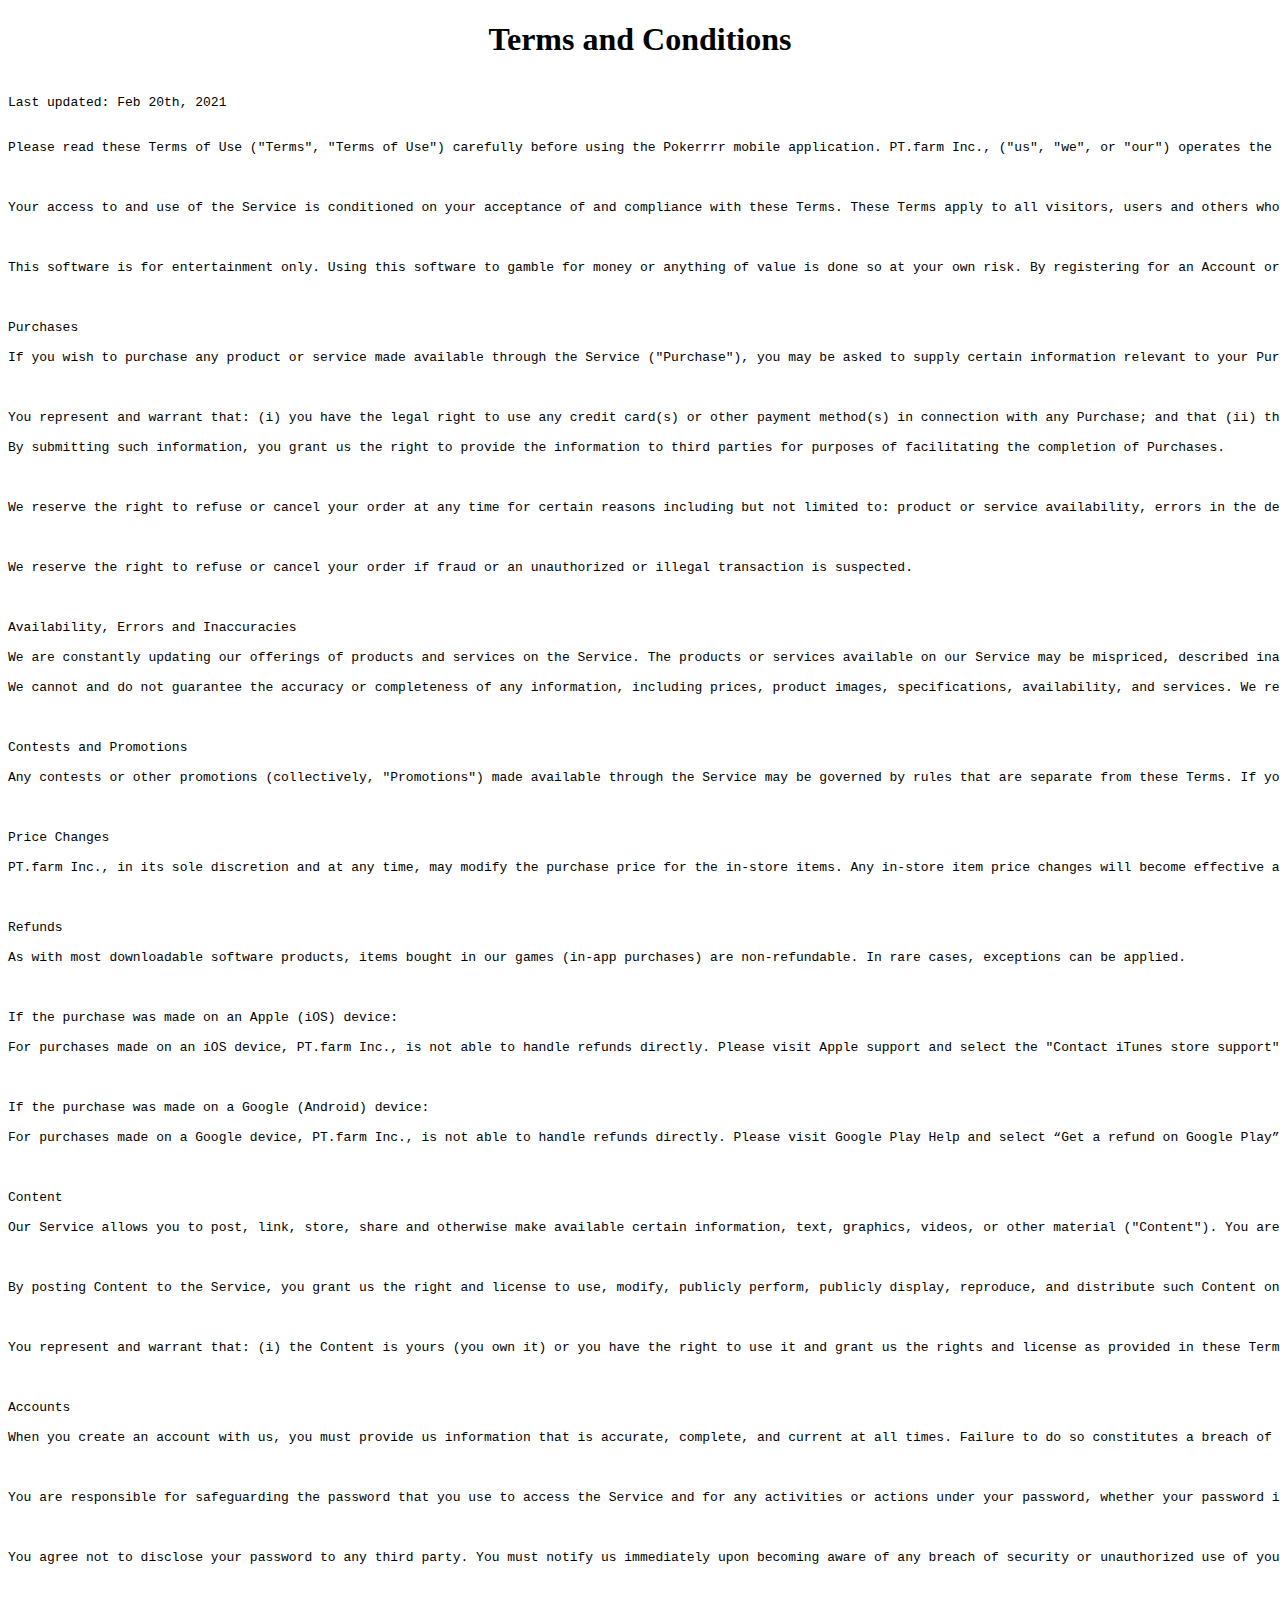
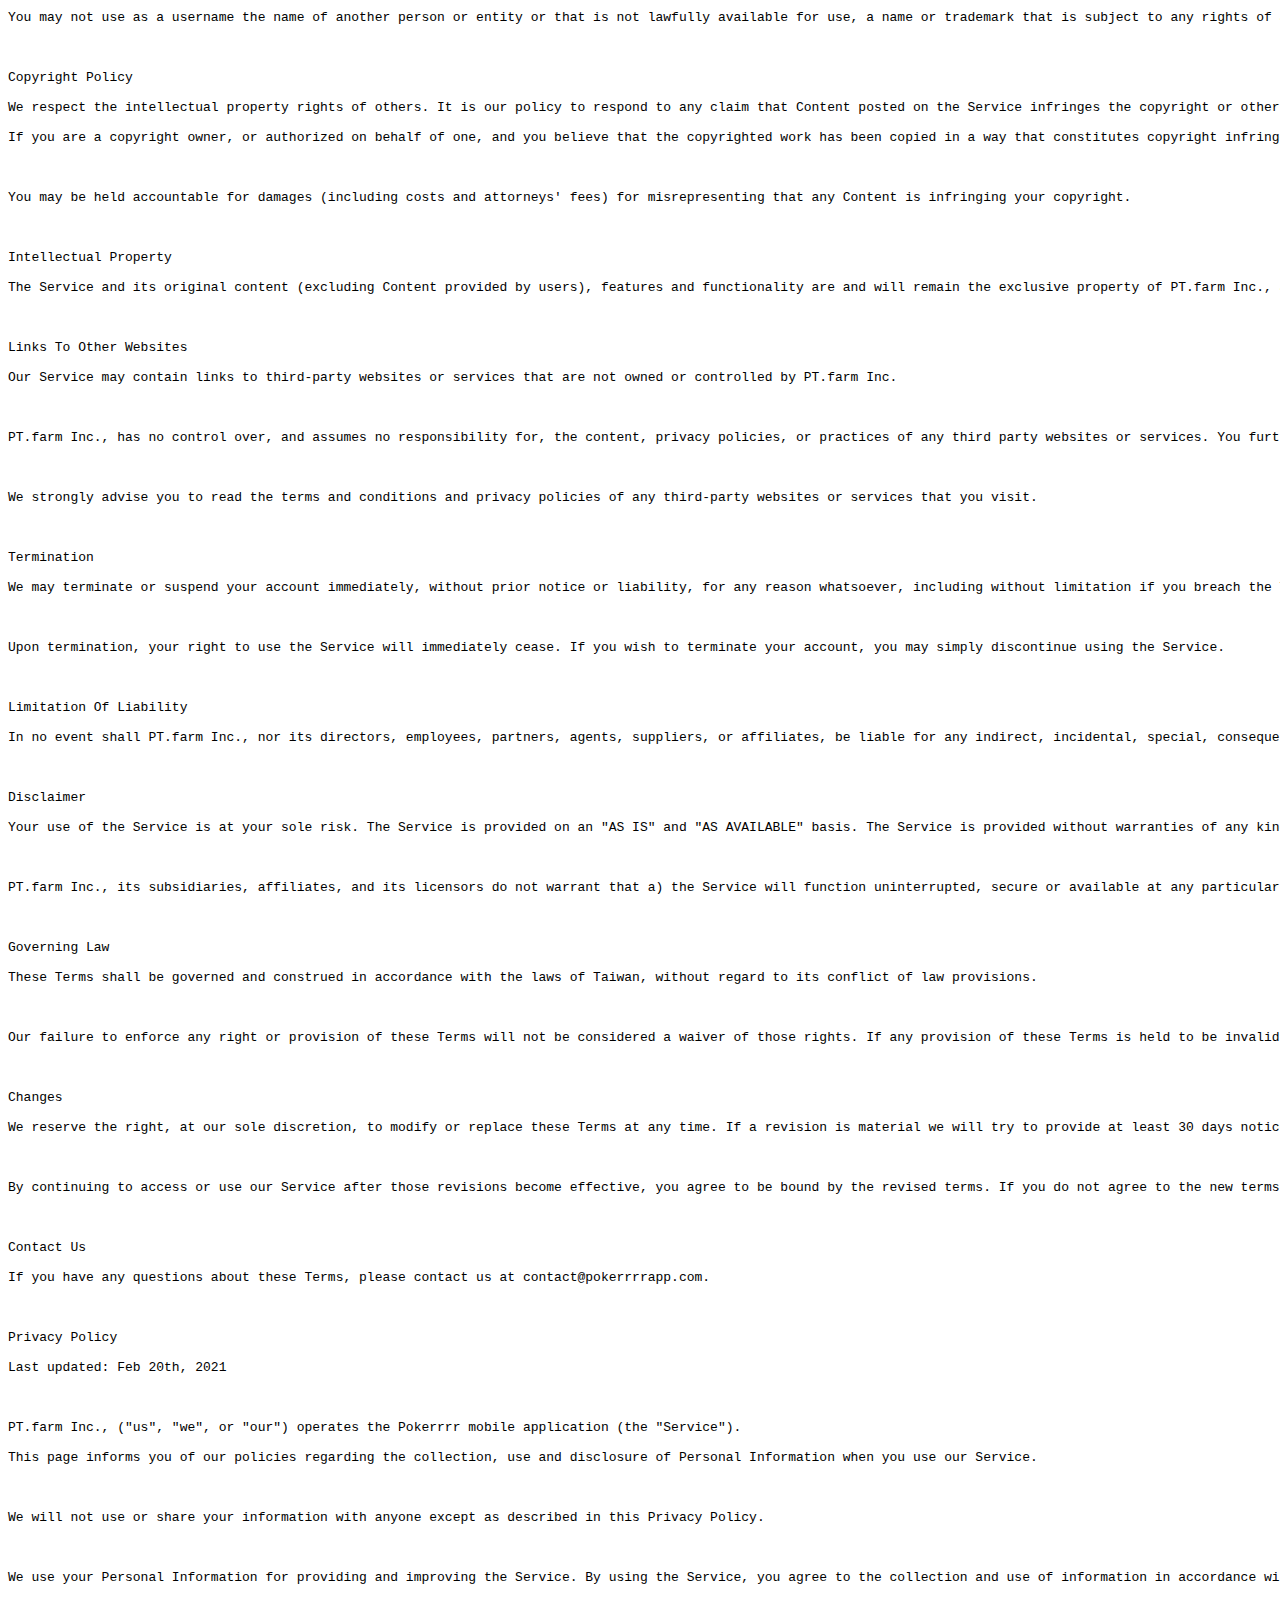
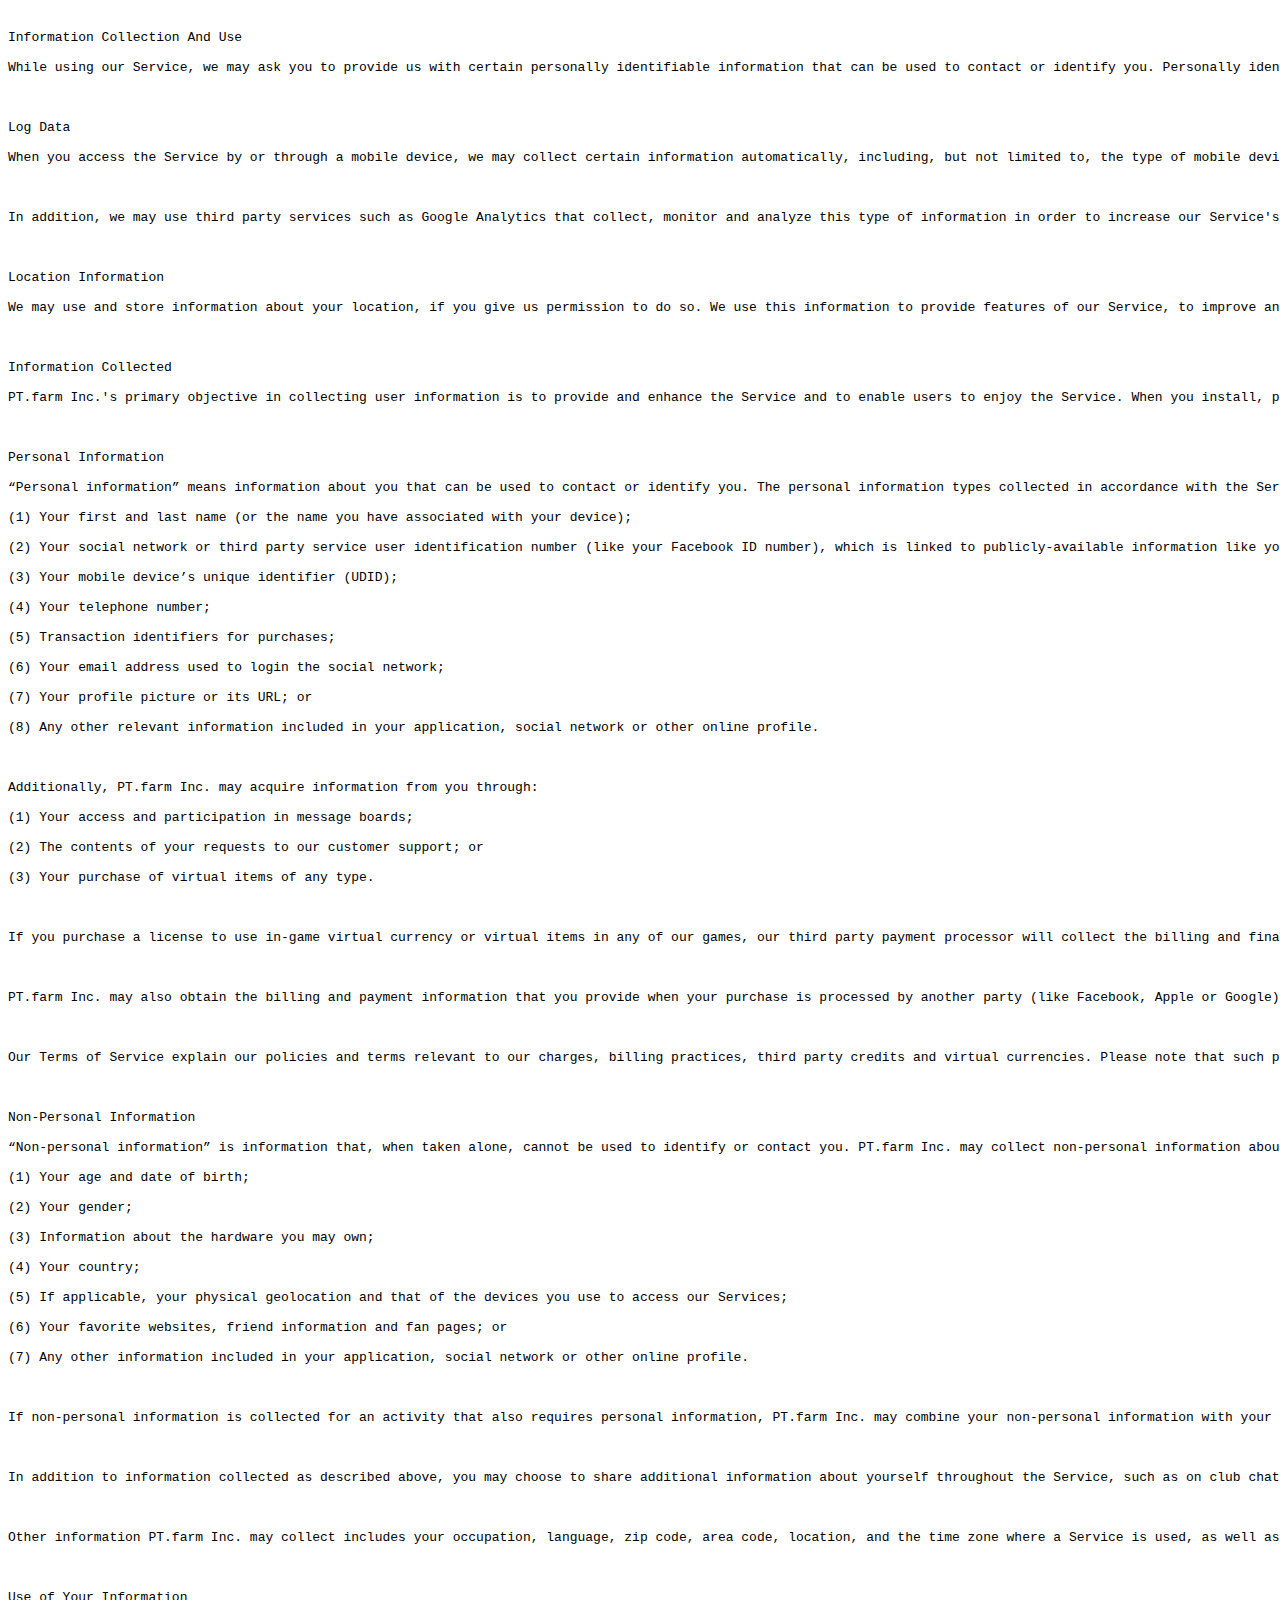
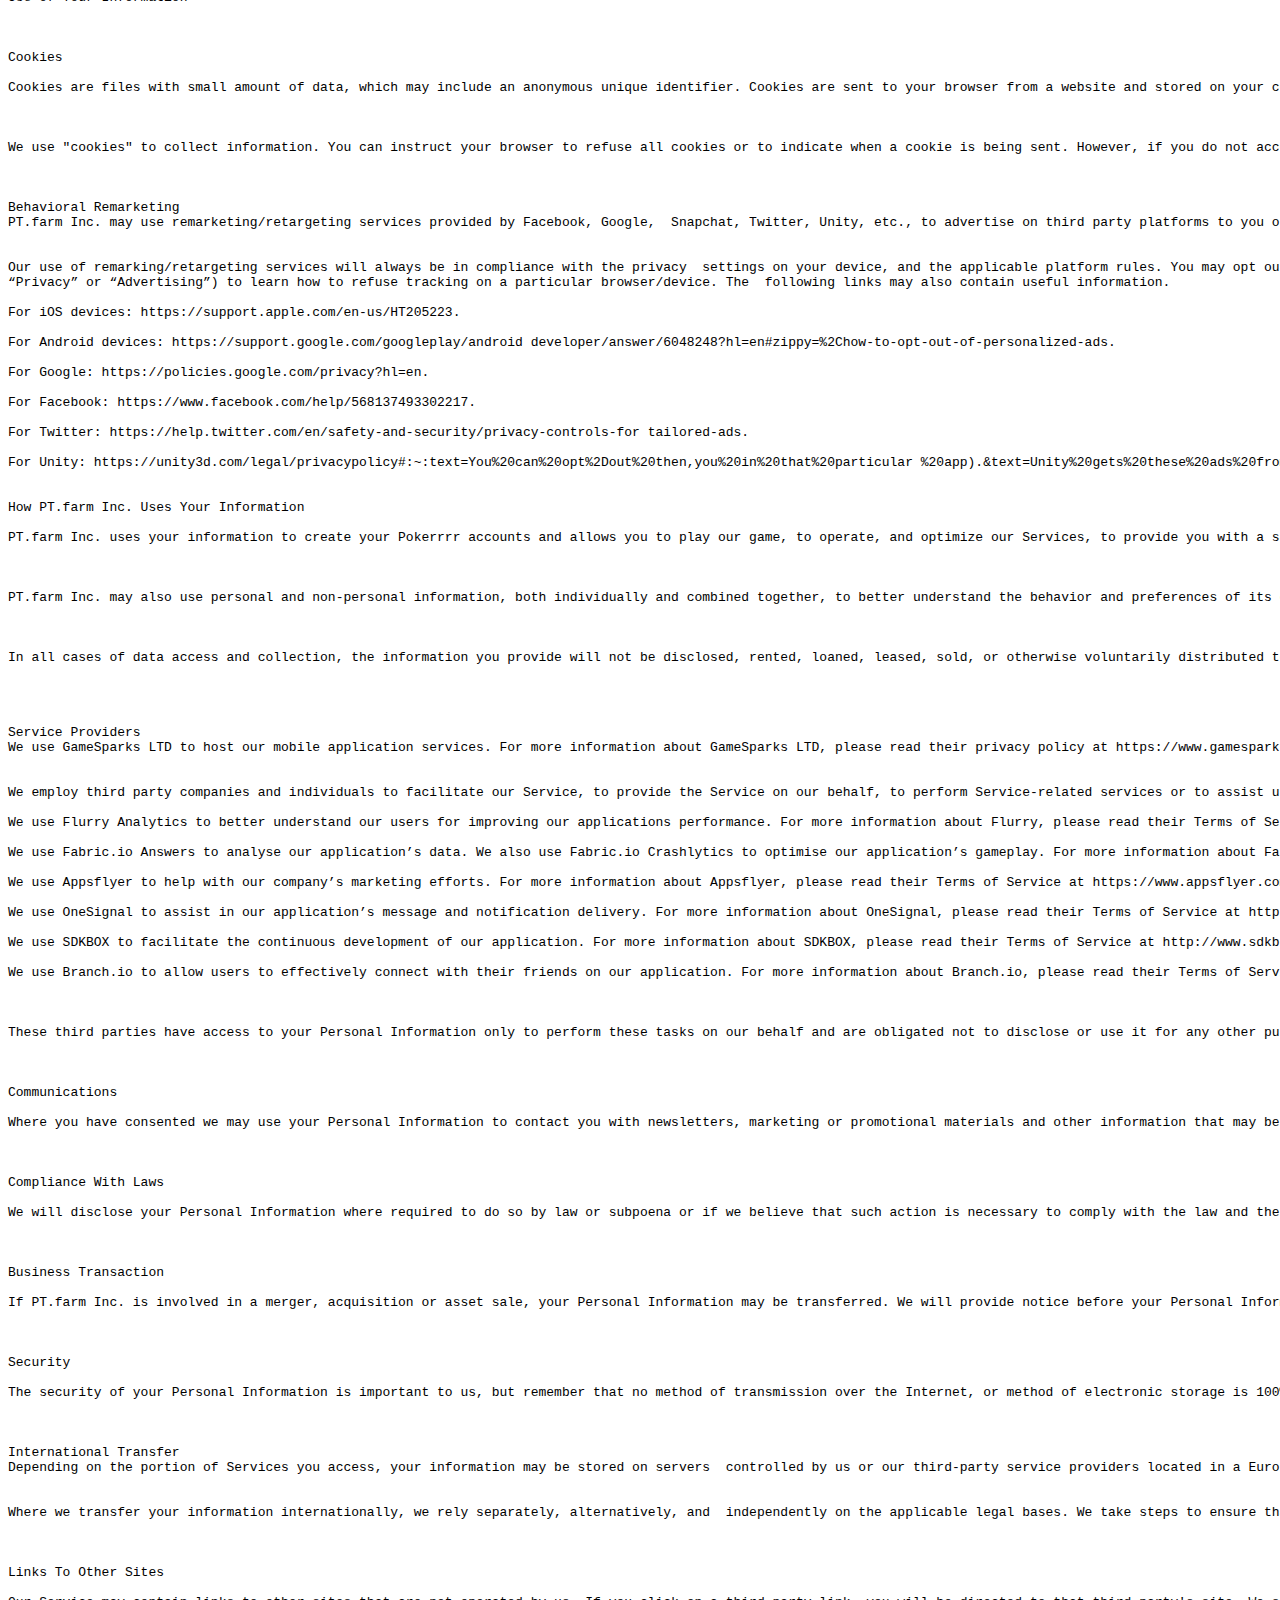
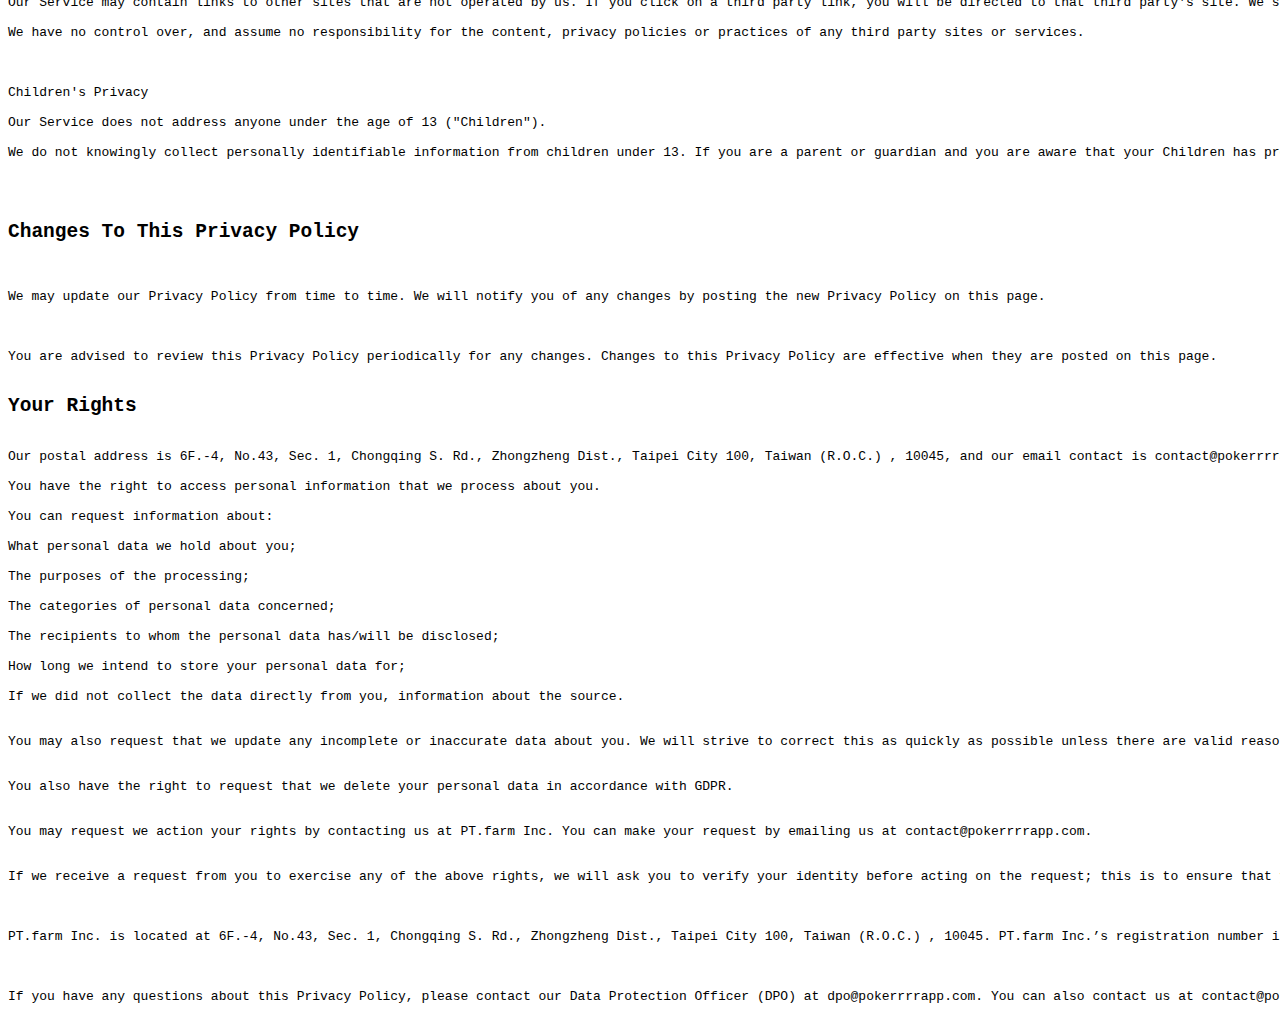
==== index.html @ 8a6a7fa8 "terms and conditions" ====
<!DOCTYPE html>
<html lang="en">
<head>
  <meta charset="UTF-8">
  <meta http-equiv="X-UA-Compatible" content="IE=edge">
  <meta name="viewport" content="width=device-width, initial-scale=1.0">
  <title>Document</title>
</head>
<style>
  .center {
    text-align:center;
  }
</style>
<body>
  <h1 class="center">Terms and Conditions</h1>

<pre>

Last updated: Feb 20th, 2021
​

Please read these Terms of Use ("Terms", "Terms of Use") carefully before using the Pokerrrr mobile application. PT.farm Inc., ("us", "we", or "our") operates the Pokerrrr mobile application, website, social media pages and related services (collectively, the "Service").

​

Your access to and use of the Service is conditioned on your acceptance of and compliance with these Terms. These Terms apply to all visitors, users and others who access or use the Service. If you disagree with any part of the terms then you may not access the Service.

​

This software is for entertainment only. Using this software to gamble for money or anything of value is done so at your own risk. By registering for an Account or otherwise using the Service, you affirm that you (1) are 18 years or older, or 13 years or older and have your parent or guardian's consent to the Agreements, and (2) have the power to enter a binding contract with us and not be barred from doing so under any applicable laws. Users are required to follow our Anti-Abuse Policy at all times while using our service:  https://www.pokerrrrapp.com/single-post/2018/07/24/Anti-Abuse-Policy

​

Purchases

If you wish to purchase any product or service made available through the Service ("Purchase"), you may be asked to supply certain information relevant to your Purchase including, without limitation, your credit card number, the expiration date of your credit card, your billing address, and your shipping information.

​

You represent and warrant that: (i) you have the legal right to use any credit card(s) or other payment method(s) in connection with any Purchase; and that (ii) the information you supply to us is true, correct and complete.

By submitting such information, you grant us the right to provide the information to third parties for purposes of facilitating the completion of Purchases.

 

We reserve the right to refuse or cancel your order at any time for certain reasons including but not limited to: product or service availability, errors in the description or price of the product or service, error in your order or other reasons.

 

We reserve the right to refuse or cancel your order if fraud or an unauthorized or illegal transaction is suspected.

 

Availability, Errors and Inaccuracies

We are constantly updating our offerings of products and services on the Service. The products or services available on our Service may be mispriced, described inaccurately, or unavailable, and we may experience delays in updating information on the Service and in our advertising on other websites.

We cannot and do not guarantee the accuracy or completeness of any information, including prices, product images, specifications, availability, and services. We reserve the right to change or update information and to correct errors, inaccuracies, or omissions at any time without prior notice.

​

Contests and Promotions

Any contests or other promotions (collectively, "Promotions") made available through the Service may be governed by rules that are separate from these Terms. If you participate in any Promotions, please review the applicable rules as well as our Privacy Policy. If the rules for a Promotion conflict with these Terms, the Promotion rules will apply.

​

Price Changes

PT.farm Inc., in its sole discretion and at any time, may modify the purchase price for the in-store items. Any in-store item price changes will become effective at the end of the then-current purchase.

 

Refunds

As with most downloadable software products, items bought in our games (in-app purchases) are non-refundable. In rare cases, exceptions can be applied.

 

If the purchase was made on an Apple (iOS) device:

For purchases made on an iOS device, PT.farm Inc., is not able to handle refunds directly. Please visit Apple support and select the "Contact iTunes store support" link, then "Purchases, billing and redemption" and choose the option that fits you best.

 

If the purchase was made on a Google (Android) device:

For purchases made on a Google device, PT.farm Inc., is not able to handle refunds directly. Please visit Google Play Help and select “Get a refund on Google Play” underneath “Refunds & returns” drop-down and choose the option that fits you best. It may help to have your transaction ID ready (looks similar to this - GPA.1234-1234-1234-12345). Receipts for transactions have been emailed to you by Google after each purchase.

 

Content

Our Service allows you to post, link, store, share and otherwise make available certain information, text, graphics, videos, or other material ("Content"). You are responsible for the Content that you post to the Service, including its legality, reliability, and appropriateness.

​

By posting Content to the Service, you grant us the right and license to use, modify, publicly perform, publicly display, reproduce, and distribute such Content on and through the Service. You retain any and all of your rights to any Content you submit, post or display on or through the Service and you are responsible for protecting those rights. You agree that this license includes the right for us to make your Content available to other users of the Service, who may also use your Content subject to these Terms.

 

You represent and warrant that: (i) the Content is yours (you own it) or you have the right to use it and grant us the rights and license as provided in these Terms, and (ii) the posting of your Content on or through the Service does not violate the privacy rights, publicity rights, copyrights, contract rights or any other rights of any person.

 

Accounts

When you create an account with us, you must provide us information that is accurate, complete, and current at all times. Failure to do so constitutes a breach of the Terms, which may result in immediate termination of your account on our Service.

 

You are responsible for safeguarding the password that you use to access the Service and for any activities or actions under your password, whether your password is with our Service or a third-party service.

 

You agree not to disclose your password to any third party. You must notify us immediately upon becoming aware of any breach of security or unauthorized use of your account.

​

You may not use as a username the name of another person or entity or that is not lawfully available for use, a name or trademark that is subject to any rights of another person or entity other than you without appropriate authorization, or a name that is otherwise offensive, vulgar or obscene.

 

Copyright Policy

We respect the intellectual property rights of others. It is our policy to respond to any claim that Content posted on the Service infringes the copyright or other intellectual property infringement ("Infringement") of any person.

If you are a copyright owner, or authorized on behalf of one, and you believe that the copyrighted work has been copied in a way that constitutes copyright infringement that is taking place through the Service, you must submit your notice in writing to the attention of "Copyright Infringement" of contact@pokerrrrapp.com and include in your notice a detailed description of the alleged Infringement.

 

You may be held accountable for damages (including costs and attorneys' fees) for misrepresenting that any Content is infringing your copyright.

 

Intellectual Property

The Service and its original content (excluding Content provided by users), features and functionality are and will remain the exclusive property of PT.farm Inc., and its licensors. The Service is protected by copyright, trademark, and other laws of both the Taiwan and foreign countries. Our trademarks and trade dress may not be used in connection with any product or service without the prior written consent of PT.farm Inc.

​

Links To Other Websites

Our Service may contain links to third-party websites or services that are not owned or controlled by PT.farm Inc.

 

PT.farm Inc., has no control over, and assumes no responsibility for, the content, privacy policies, or practices of any third party websites or services. You further acknowledge and agree that PT.farm Inc., Ltd. shall not be responsible or liable, directly or indirectly, for any damage or loss caused or alleged to be caused by or in connection with use of or reliance on any such content, goods or services available on or through any such websites or services.

 

We strongly advise you to read the terms and conditions and privacy policies of any third-party websites or services that you visit.

 

Termination

We may terminate or suspend your account immediately, without prior notice or liability, for any reason whatsoever, including without limitation if you breach the Terms.

​

Upon termination, your right to use the Service will immediately cease. If you wish to terminate your account, you may simply discontinue using the Service.

 

Limitation Of Liability

In no event shall PT.farm Inc., nor its directors, employees, partners, agents, suppliers, or affiliates, be liable for any indirect, incidental, special, consequential or punitive damages, including without limitation, loss of profits, data, use, goodwill, or other intangible losses, resulting from (i) your access to or use of or inability to access or use the Service; (ii) any conduct or content of any third party on the Service; (iii) any content obtained from the Service; and (iv) unauthorized access, use or alteration of your transmissions or content, whether based on warranty, contract, tort (including negligence) or any other legal theory, whether or not we have been informed of the possibility of such damage, and even if a remedy set forth herein is found to have failed of its essential purpose.

​

Disclaimer

Your use of the Service is at your sole risk. The Service is provided on an "AS IS" and "AS AVAILABLE" basis. The Service is provided without warranties of any kind, whether express or implied, including, but not limited to, implied warranties of merchantability, fitness for a particular purpose, non-infringement or course of performance.

 

PT.farm Inc., its subsidiaries, affiliates, and its licensors do not warrant that a) the Service will function uninterrupted, secure or available at any particular time or location; b) any errors or defects will be corrected; c) the Service is free of viruses or other harmful components; or d) the results of using the Service will meet your requirements.

 

Governing Law

These Terms shall be governed and construed in accordance with the laws of Taiwan, without regard to its conflict of law provisions.

​

Our failure to enforce any right or provision of these Terms will not be considered a waiver of those rights. If any provision of these Terms is held to be invalid or unenforceable by a court, the remaining provisions of these Terms will remain in effect. These Terms constitute the entire agreement between us regarding our Service, and supersede and replace any prior agreements we might have between us regarding the Service.

​

Changes

We reserve the right, at our sole discretion, to modify or replace these Terms at any time. If a revision is material we will try to provide at least 30 days notice prior to any new terms taking effect. What constitutes a material change will be determined at our sole discretion.

 

By continuing to access or use our Service after those revisions become effective, you agree to be bound by the revised terms. If you do not agree to the new terms, please stop using the Service.

 

Contact Us

If you have any questions about these Terms, please contact us at contact@pokerrrrapp.com.

 

Privacy Policy

Last updated: Feb 20th, 2021

​

PT.farm Inc., ("us", "we", or "our") operates the Pokerrrr mobile application (the "Service").

This page informs you of our policies regarding the collection, use and disclosure of Personal Information when you use our Service.

​

We will not use or share your information with anyone except as described in this Privacy Policy.

 

We use your Personal Information for providing and improving the Service. By using the Service, you agree to the collection and use of information in accordance with this policy. Unless otherwise defined in this Privacy Policy, terms used in this Privacy Policy have the same meanings as in our Terms and Conditions.

​

Information Collection And Use

While using our Service, we may ask you to provide us with certain personally identifiable information that can be used to contact or identify you. Personally identifiable information may include, but is not limited to, your email address, name, phone number, postal address, other information ("Personal Information").

 

Log Data

When you access the Service by or through a mobile device, we may collect certain information automatically, including, but not limited to, the type of mobile device you use, your mobile device unique ID, the IP address of your mobile device, your mobile operating system, the type of mobile Internet browser you use and other statistics ("Log Data").

 

In addition, we may use third party services such as Google Analytics that collect, monitor and analyze this type of information in order to increase our Service's functionality. These third party service providers have their own privacy policies addressing how they use such information.

 

Location Information

We may use and store information about your location, if you give us permission to do so. We use this information to provide features of our Service, to improve and customize our Service. You can enable or disable location services when you use our Service at anytime, through your mobile device settings.

 

Information Collected

PT.farm Inc.'s primary objective in collecting user information is to provide and enhance the Service and to enable users to enjoy the Service. When you install, play PT.farm Inc.’s mobile application Pokerrrr or access any of our Services, PT.farm Inc. may automatically receive, collect and record certain information about you, whether through the Services directly or through a third party social network (like Facebook) or other third party services ("Account Information").

 

Personal Information

“Personal information” means information about you that can be used to contact or identify you. The personal information types collected in accordance with the Service may vary depending on the activity and may include:

(1) Your first and last name (or the name you have associated with your device);

(2) Your social network or third party service user identification number (like your Facebook ID number), which is linked to publicly-available information like your name and profile photo (including the social network ID numbers and other public data of your friends);

(3) Your mobile device’s unique identifier (UDID);                                                                                      

(4) Your telephone number;

(5) Transaction identifiers for purchases;

(6) Your email address used to login the social network;

(7) Your profile picture or its URL; or

(8) Any other relevant information included in your application, social network or other online profile.

 

Additionally, PT.farm Inc. may acquire information from you through:

(1) Your access and participation in message boards;

(2) The contents of your requests to our customer support; or

(3) Your purchase of virtual items of any type.

​

If you purchase a license to use in-game virtual currency or virtual items in any of our games, our third party payment processor will collect the billing and financial information it needs to process your charges. This may include your postal address, e-mail address and financial information. PT.farm Inc. does not collect or store your financial information, like credit card numbers. However, PT.farm Inc.’s payment processors may share non-financial information with us related to your purchases, like your name, billing address and the items purchased in order to fulfill your order.

 

PT.farm Inc. may also obtain the billing and payment information that you provide when your purchase is processed by another party (like Facebook, Apple or Google) such as when you purchase something in a game you play on a social network or that you downloaded on your mobile device however does not store it.

 

Our Terms of Service explain our policies and terms relevant to our charges, billing practices, third party credits and virtual currencies. Please note that such purchases may also be subject to additional policies of such third party site.

 

Non-Personal Information

“Non-personal information” is information that, when taken alone, cannot be used to identify or contact you. PT.farm Inc. may collect non-personal information about your use of its Service in the course of your game play. PT.farm Inc. may also invite you to share non-personal information about yourself which may include but is not limited to:

(1) Your age and date of birth;

(2) Your gender;

(3) Information about the hardware you may own;

(4) Your country;                                                                                                                                         

(5) If applicable, your physical geolocation and that of the devices you use to access our Services;       

(6) Your favorite websites, friend information and fan pages; or

(7) Any other information included in your application, social network or other online profile.

 

If non-personal information is collected for an activity that also requires personal information, PT.farm Inc. may combine your non-personal information with your personal information in an attempt to provide you with a better user experience, to improve the value and quality of the Services, to analyze how its Services are used and to create new features, promotions and functionalities. The Service can also record game play information such as your game session duration or your hands’ history.

​

In addition to information collected as described above, you may choose to share additional information about yourself throughout the Service, such as on club chat and in-game chat rooms. Any actions you perform with other players are considered public, and are in your sole discretion.

 

Other information PT.farm Inc. may collect includes your occupation, language, zip code, area code, location, and the time zone where a Service is used, as well as information about your computer, mobile device, software, platform, incident data, Internet Protocol (IP) address, network Media Access Control (MAC) address and connection, browser type, browser language, referring pages, exit pages and URLs, number of clicks, domain names, landing pages, pages viewed and the order of those pages, statistics about your interactions with the Service, the amount of time spent on particular pages, and the date and time of this activity, so that PT.farm Inc. can better understand customer behavior and improve its products, Services, and advertising. PT.farm Inc. may also receive either non-personal or public information from third parties in connection with market and demographic studies and/or data that PT.farm Inc. may use to supplement personal information provided directly by you.

​

Use of Your Information

 

Cookies

Cookies are files with small amount of data, which may include an anonymous unique identifier. Cookies are sent to your browser from a website and stored on your computer's hard drive.

 

We use "cookies" to collect information. You can instruct your browser to refuse all cookies or to indicate when a cookie is being sent. However, if you do not accept cookies, you may not be able to use some portions of our Service.

​

Behavioral Remarketing
PT.farm Inc. may use remarketing/retargeting services provided by Facebook, Google,  Snapchat, Twitter, Unity, etc., to advertise on third party platforms to you on basis of  information collected upon your access to our Service. We, and our third-party vendors, use  cookies and/or advertising identifiers to inform, optimize and serve ads based on your past  access to our Service. Depending on the privacy settings on your device, the information  collection may initiate immediately when you open our application.


Our use of remarking/retargeting services will always be in compliance with the privacy  settings on your device, and the applicable platform rules. You may opt out of targeted ads by  disabling advertising and tracking cookies in your browser, or by refusing tracking in your  device’s privacy settings. You may consult official support information pages (usually entitled
“Privacy” or “Advertising”) to learn how to refuse tracking on a particular browser/device. The  following links may also contain useful information. 

For iOS devices: https://support.apple.com/en-us/HT205223.

For Android devices: https://support.google.com/googleplay/android developer/answer/6048248?hl=en#zippy=%2Chow-to-opt-out-of-personalized-ads.

For Google: https://policies.google.com/privacy?hl=en.

For Facebook: https://www.facebook.com/help/568137493302217.

For Twitter: https://help.twitter.com/en/safety-and-security/privacy-controls-for tailored-ads.

For Unity: https://unity3d.com/legal/privacypolicy#:~:text=You%20can%20opt%2Dout%20then,you%20in%20that%20particular %20app).&text=Unity%20gets%20these%20ads%20from%20third%2Dparty%20net works.
​

How PT.farm Inc. Uses Your Information

PT.farm Inc. uses your information to create your Pokerrrr accounts and allows you to play our game, to operate, and optimize our Services, to provide you with a safe, smooth, efficient, and customized experience, to fulfill your specific requests and purchase orders, and to send you other account-related information. In addition, the personal information you provide will allow PT.farm Inc. to send you messages regarding, among other things, in-games (in-app) updates, new products, features, enhancements, special and promotional offers, upgrade opportunities, contests and events of interest. We will keep you informed of your in-game (in-app) activity, including comments from friends, notifications about in-game (in-app) status as well as notifications of gifts. You may also later opt out of certain of these communications, as further detailed below.

​

PT.farm Inc. may also use personal and non-personal information, both individually and combined together, to better understand the behavior and preferences of its customers, to identify, suggest and enable communication and connections with other PT.farm Inc. users and personalize our Services to you, to provide technical support and respond to inquiries, to troubleshoot technical problems, to help create a safer and more trusted environment for our players by preventing fraud or potentially illegal activities, to deliver and enforcing our Terms of Service, target and serve static and dynamic advertising, to enforce our Terms of Service, to provide a in-game (in-app) leaderboard and promote in-game (in-app) player game records and hand history, to solicit input and feedback to improve PT.farm Inc. products and Services and their content, to ensure proper functioning of our products and Services, to manage and deliver contextual and behavioral advertising, to administer rewards, surveys, contests, or other promotional activities or events sponsored or managed by us or our business partners, to comply with our legal obligations, resolve any disputes we may have with you or other players, and to enforce our agreements with third parties and conduct research.

 

In all cases of data access and collection, the information you provide will not be disclosed, rented, loaned, leased, sold, or otherwise voluntarily distributed to unaffiliated third parties and will be used solely for the purpose stated herein. PT.farm Inc. will retain your information for as long as your account is active or as needed to provide you Services depends on why we collected this information and how we use it. We will not retain your personal information for longer than is necessary for our business purposes or for legal requirements. For instance, we may retain some information for a few years after you have closed your account if this is necessary to meet our legal obligations or to exercise, defend or establish legal rights. If you wish to cancel your account or request that PT.farm Inc. no longer use your information contact PT.farm Inc. at the email address provided in the Your Rights section below. Note that there may be instances where PT.farm Inc. is legally required to retain your information.


 

Service Providers
We use GameSparks LTD to host our mobile application services. For more information about GameSparks LTD, please read their privacy policy at https://www.gamesparks.com/privacy-policy/.
 

We employ third party companies and individuals to facilitate our Service, to provide the Service on our behalf, to perform Service-related services or to assist us in analyzing how our Service is used. These third party services include:

We use Flurry Analytics to better understand our users for improving our applications performance. For more information about Flurry, please read their Terms of Service at https://developer.yahoo.com/flurry/legal-privacy/terms-service/.

We use Fabric.io Answers to analyse our application’s data. We also use Fabric.io Crashlytics to optimise our application’s gameplay. For more information about Fabric.io, please read their Terms of Service at https://fabric.io/terms.

We use Appsflyer to help with our company’s marketing efforts. For more information about Appsflyer, please read their Terms of Service at https://www.appsflyer.com/terms-of-use/.

We use OneSignal to assist in our application’s message and notification delivery. For more information about OneSignal, please read their Terms of Service at https://onesignal.com/tos.

We use SDKBOX to facilitate the continuous development of our application. For more information about SDKBOX, please read their Terms of Service at http://www.sdkbox.com/privacy.

We use Branch.io to allow users to effectively connect with their friends on our application. For more information about Branch.io, please read their Terms of Service at https://branch.io/policies/#terms-and-conditions/.

 

These third parties have access to your Personal Information only to perform these tasks on our behalf and are obligated not to disclose or use it for any other purpose.

 

Communications

Where you have consented we may use your Personal Information to contact you with newsletters, marketing or promotional materials and other information that may be of interest to you. You may opt out of receiving any, or all, of these communications from us by following the unsubscribe link or instructions provided in any email we send.

 

Compliance With Laws

We will disclose your Personal Information where required to do so by law or subpoena or if we believe that such action is necessary to comply with the law and the reasonable requests of law enforcement or to protect the security or integrity of our Service.

 

Business Transaction

If PT.farm Inc. is involved in a merger, acquisition or asset sale, your Personal Information may be transferred. We will provide notice before your Personal Information is transferred and becomes subject to a different Privacy Policy.

 

Security

The security of your Personal Information is important to us, but remember that no method of transmission over the Internet, or method of electronic storage is 100% secure. While we strive to use commercially acceptable means to protect your Personal Information, we cannot guarantee its absolute security.

​​

International Transfer
Depending on the portion of Services you access, your information may be stored on servers  controlled by us or our third-party service providers located in a European Economic Area (EEA) country, the United Kingdom, the United States, and/or Taiwan. The aforementioned  countries/territories all have different data protection laws, which may differ than those from  your jurisdiction.


Where we transfer your information internationally, we rely separately, alternatively, and  independently on the applicable legal bases. We take steps to ensure that adequate safeguards  and mechanisms are in place for the protection of your information. If you would like to find  out more about these safeguards, please let us know by writing to contact@pokerrrrapp.com.

 

Links To Other Sites

Our Service may contain links to other sites that are not operated by us. If you click on a third party link, you will be directed to that third party's site. We strongly advise you to review the Privacy Policy of every site you visit.

We have no control over, and assume no responsibility for the content, privacy policies or practices of any third party sites or services.

 

Children's Privacy

Our Service does not address anyone under the age of 13 ("Children").

We do not knowingly collect personally identifiable information from children under 13. If you are a parent or guardian and you are aware that your Children has provided us with Personal Information, please contact us. If we become aware that we have collected Personal Information from a children under age 13 without verification of parental consent, we take steps to remove that information from our servers.

 

<h2>Changes To This Privacy Policy</h2>

We may update our Privacy Policy from time to time. We will notify you of any changes by posting the new Privacy Policy on this page.

 

You are advised to review this Privacy Policy periodically for any changes. Changes to this Privacy Policy are effective when they are posted on this page.

<h2>Your Rights</h2>
Our postal address is 6F.-4, No.43, Sec. 1, Chongqing S. Rd., Zhongzheng Dist., Taipei City 100, Taiwan (R.O.C.) , 10045, and our email contact is contact@pokerrrrapp.com.

You have the right to access personal information that we process about you.

You can request information about:

What personal data we hold about you;

The purposes of the processing;

The categories of personal data concerned;

The recipients to whom the personal data has/will be disclosed;

How long we intend to store your personal data for;

If we did not collect the data directly from you, information about the source.
 

You may also request that we update any incomplete or inaccurate data about you. We will strive to correct this as quickly as possible unless there are valid reasons for not doing so.
 

You also have the right to request that we delete your personal data in accordance with GDPR.
 

You may request we action your rights by contacting us at PT.farm Inc. You can make your request by emailing us at contact@pokerrrrapp.com.
 

If we receive a request from you to exercise any of the above rights, we will ask you to verify your identity before acting on the request; this is to ensure that your data is protected and kept secure.

 

PT.farm Inc. is located at 6F.-4, No.43, Sec. 1, Chongqing S. Rd., Zhongzheng Dist., Taipei City 100, Taiwan (R.O.C.) , 10045. PT.farm Inc.’s registration number is 54350968.

​

If you have any questions about this Privacy Policy, please contact our Data Protection Officer (DPO) at dpo@pokerrrrapp.com. You can also contact us at contact@pokerrrrapp.com.
</pre>
</body>
</html>
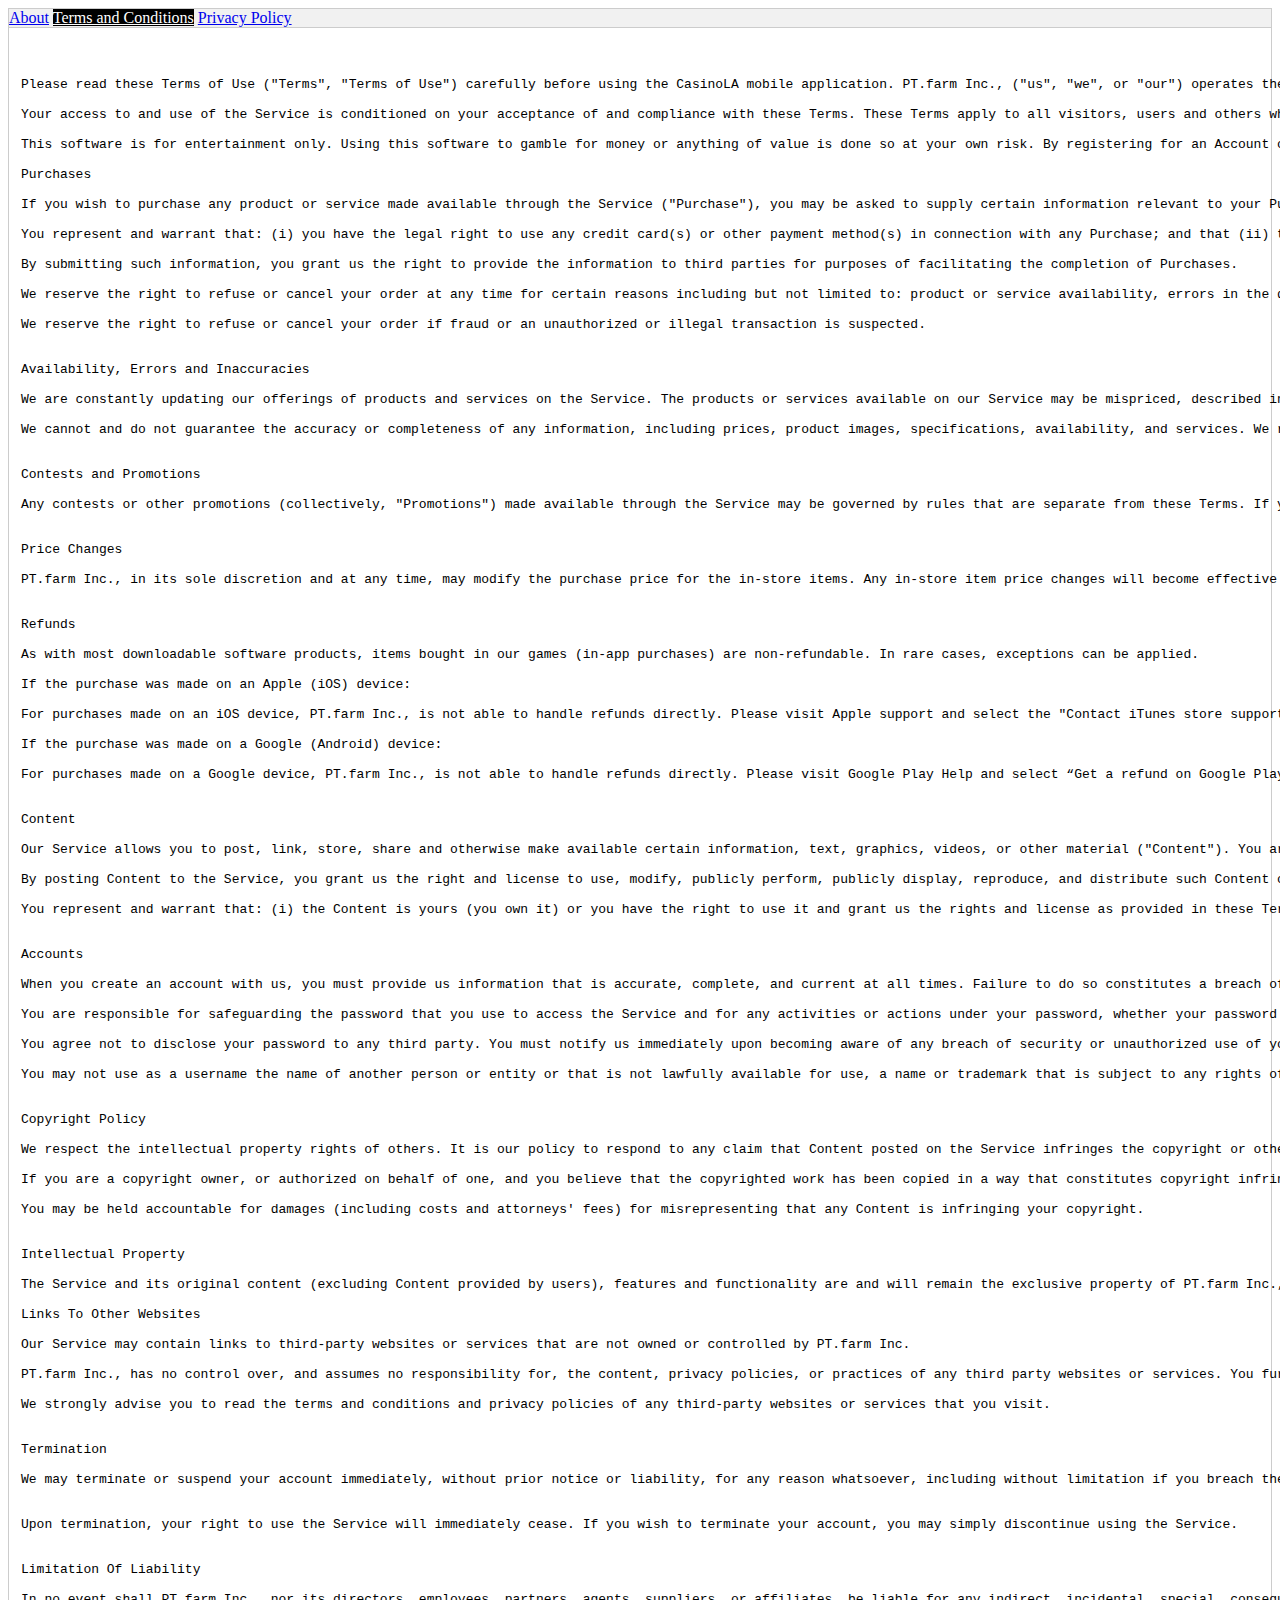
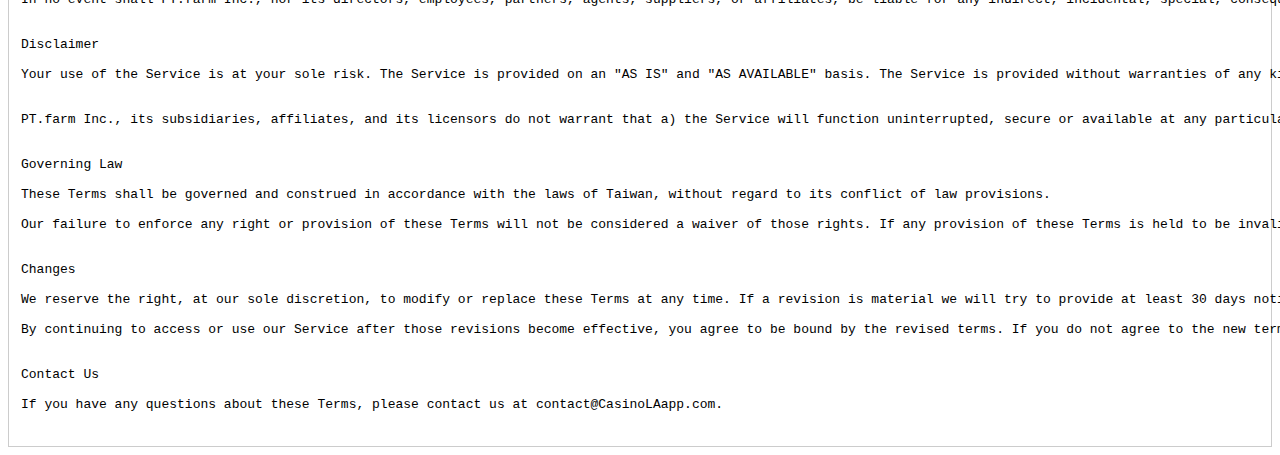
==== commit c8cd08c3: "Added 3 tabs for About, T&C and Privacy Policy" ====
--- a/index.html
+++ b/index.html
@@ -1,257 +1,240 @@
 <!DOCTYPE html>
 <html lang="en">
-<head>
-  <meta charset="UTF-8">
-  <meta http-equiv="X-UA-Compatible" content="IE=edge">
-  <meta name="viewport" content="width=device-width, initial-scale=1.0">
-  <title>Document</title>
-</head>
-<style>
-  .center {
-    text-align:center;
-  }
-</style>
-<body>
-  <h1 class="center">Terms and Conditions</h1>
-
-<pre>
-
-Last updated: Feb 20th, 2021
-​
-
-Please read these Terms of Use ("Terms", "Terms of Use") carefully before using the Pokerrrr mobile application. PT.farm Inc., ("us", "we", or "our") operates the Pokerrrr mobile application, website, social media pages and related services (collectively, the "Service").
-
-​
+  <head>
+    <meta charset="UTF-8" />
+    <meta http-equiv="X-UA-Compatible" content="IE=edge" />
+    <meta name="viewport" content="width=device-width, initial-scale=1.0" />
+    <title>Document</title>
+  </head>
+  <style>
+    .tab {
+  overflow: hidden;
+  border: 1px solid #ccc;
+  background-color: #f1f1f1;
+}
+
+.active{
+    background-color: black;
+    color:white;
+}
+.tabcontent {
+  display: none;
+  padding: 6px 12px;
+  border: 1px solid #ccc;
+  border-top: none;
+}
+  </style>
+  <body>
+    <div class="tab">
+        <a id="about-link" href="#about-page" class="tablinks" onclick="openTab(event, 'about')">About</a>
+        <a id="terms-link" href="#terms-page" class="tablinks" onclick="openTab(event, 'terms')">Terms and Conditions</a>
+        <a id="privacy-link"href="#privacy-page" class="tablinks" onclick="openTab(event, 'privacy')">Privacy Policy</a>
+    </div>
+    <div id="about" class="tabcontent">
+        <pre>
+        <h2>What is CasinoLA?</h2>
+
+CasinoLA is a free mobile gaming software application for social card gaming enthusiasts who enjoy playing poker with their friends or poker club members.
+
+​
+
+This application reduces your need for cards, chips, tables, and manual game records while providing you and your table of poker players, the ability to play the game anytime, anywhere.
+
+ 
+
+CasinoLA is catered to users' needs and feedback, and the team has, across the years, committed to providing the most accurate & realistic poker experience. Today, players can enjoy a series of the world’s most popular poker game formats including Texas Hold'em, Omaha, OFC and much more. Single-table, and Multi-table tournaments are available for all these games.
+
+​
+
+Playing on CasinoLA is virtually identical to playing cards in a real casino, giving you the option to play with your friends only or through the public gaming space. 
+
+​
+
+Experience real poker on a virtual platform today!
+
+<h2>Background</h2>
+
+CasinoLA was created by PT.farm. The founder has put a team together of a group industry professionals and started from the ground up.
+
+ 
+
+PT.farm has a strong passion for mobile applications and poker, particularly for social gaming and allowing friends, clubs and casual gamers to play the game across the world.
+
+​
+
+As serious poker players, the team was motivated to start an application that would satisfy the needs of millions of poker players worldwide. CasinoLA was born to provide the ultimate virtual solution for people who demand a high standard poker app that looks, feels and plays like the real thing.
+        </pre>
+    </div>
+    <div id="terms" class="tabcontent">
+        <pre>
+
+
+Please read these Terms of Use ("Terms", "Terms of Use") carefully before using the CasinoLA mobile application. PT.farm Inc., ("us", "we", or "our") operates the CasinoLA mobile application, website, social media pages and related services (collectively, the "Service").
 
 Your access to and use of the Service is conditioned on your acceptance of and compliance with these Terms. These Terms apply to all visitors, users and others who access or use the Service. If you disagree with any part of the terms then you may not access the Service.
 
-​
-
-This software is for entertainment only. Using this software to gamble for money or anything of value is done so at your own risk. By registering for an Account or otherwise using the Service, you affirm that you (1) are 18 years or older, or 13 years or older and have your parent or guardian's consent to the Agreements, and (2) have the power to enter a binding contract with us and not be barred from doing so under any applicable laws. Users are required to follow our Anti-Abuse Policy at all times while using our service:  https://www.pokerrrrapp.com/single-post/2018/07/24/Anti-Abuse-Policy
-
-​
+This software is for entertainment only. Using this software to gamble for money or anything of value is done so at your own risk. By registering for an Account or otherwise using the Service, you affirm that you (1) are 18 years or older, or 13 years or older and have your parent or guardian's consent to the Agreements, and (2) have the power to enter a binding contract with us and not be barred from doing so under any applicable laws. Users are required to follow our Anti-Abuse Policy at all times while using our service:  https://www.CasinoLAapp.com/single-post/2018/07/24/Anti-Abuse-Policy
 
 Purchases
 
 If you wish to purchase any product or service made available through the Service ("Purchase"), you may be asked to supply certain information relevant to your Purchase including, without limitation, your credit card number, the expiration date of your credit card, your billing address, and your shipping information.
 
-​
-
 You represent and warrant that: (i) you have the legal right to use any credit card(s) or other payment method(s) in connection with any Purchase; and that (ii) the information you supply to us is true, correct and complete.
 
 By submitting such information, you grant us the right to provide the information to third parties for purposes of facilitating the completion of Purchases.
 
+We reserve the right to refuse or cancel your order at any time for certain reasons including but not limited to: product or service availability, errors in the description or price of the product or service, error in your order or other reasons.
+
+We reserve the right to refuse or cancel your order if fraud or an unauthorized or illegal transaction is suspected.
+
+
+Availability, Errors and Inaccuracies
+
+We are constantly updating our offerings of products and services on the Service. The products or services available on our Service may be mispriced, described inaccurately, or unavailable, and we may experience delays in updating information on the Service and in our advertising on other websites.
+
+We cannot and do not guarantee the accuracy or completeness of any information, including prices, product images, specifications, availability, and services. We reserve the right to change or update information and to correct errors, inaccuracies, or omissions at any time without prior notice.
+
+
+Contests and Promotions
+
+Any contests or other promotions (collectively, "Promotions") made available through the Service may be governed by rules that are separate from these Terms. If you participate in any Promotions, please review the applicable rules as well as our Privacy Policy. If the rules for a Promotion conflict with these Terms, the Promotion rules will apply.
+
+
+Price Changes
+
+PT.farm Inc., in its sole discretion and at any time, may modify the purchase price for the in-store items. Any in-store item price changes will become effective at the end of the then-current purchase.
+
+
+Refunds
+
+As with most downloadable software products, items bought in our games (in-app purchases) are non-refundable. In rare cases, exceptions can be applied.
+
+If the purchase was made on an Apple (iOS) device:
+
+For purchases made on an iOS device, PT.farm Inc., is not able to handle refunds directly. Please visit Apple support and select the "Contact iTunes store support" link, then "Purchases, billing and redemption" and choose the option that fits you best.
+
+If the purchase was made on a Google (Android) device:
+
+For purchases made on a Google device, PT.farm Inc., is not able to handle refunds directly. Please visit Google Play Help and select “Get a refund on Google Play” underneath “Refunds & returns” drop-down and choose the option that fits you best. It may help to have your transaction ID ready (looks similar to this - GPA.1234-1234-1234-12345). Receipts for transactions have been emailed to you by Google after each purchase.
+
  
-
-We reserve the right to refuse or cancel your order at any time for certain reasons including but not limited to: product or service availability, errors in the description or price of the product or service, error in your order or other reasons.
+Content
+
+Our Service allows you to post, link, store, share and otherwise make available certain information, text, graphics, videos, or other material ("Content"). You are responsible for the Content that you post to the Service, including its legality, reliability, and appropriateness.
+
+By posting Content to the Service, you grant us the right and license to use, modify, publicly perform, publicly display, reproduce, and distribute such Content on and through the Service. You retain any and all of your rights to any Content you submit, post or display on or through the Service and you are responsible for protecting those rights. You agree that this license includes the right for us to make your Content available to other users of the Service, who may also use your Content subject to these Terms.
+
+You represent and warrant that: (i) the Content is yours (you own it) or you have the right to use it and grant us the rights and license as provided in these Terms, and (ii) the posting of your Content on or through the Service does not violate the privacy rights, publicity rights, copyrights, contract rights or any other rights of any person.
+
+
+Accounts
+
+When you create an account with us, you must provide us information that is accurate, complete, and current at all times. Failure to do so constitutes a breach of the Terms, which may result in immediate termination of your account on our Service.
+
+You are responsible for safeguarding the password that you use to access the Service and for any activities or actions under your password, whether your password is with our Service or a third-party service.
+
+You agree not to disclose your password to any third party. You must notify us immediately upon becoming aware of any breach of security or unauthorized use of your account.
+
+You may not use as a username the name of another person or entity or that is not lawfully available for use, a name or trademark that is subject to any rights of another person or entity other than you without appropriate authorization, or a name that is otherwise offensive, vulgar or obscene.
+
+
+Copyright Policy
+
+We respect the intellectual property rights of others. It is our policy to respond to any claim that Content posted on the Service infringes the copyright or other intellectual property infringement ("Infringement") of any person.
+
+If you are a copyright owner, or authorized on behalf of one, and you believe that the copyrighted work has been copied in a way that constitutes copyright infringement that is taking place through the Service, you must submit your notice in writing to the attention of "Copyright Infringement" of contact@CasinoLAapp.com and include in your notice a detailed description of the alleged Infringement.
+
+You may be held accountable for damages (including costs and attorneys' fees) for misrepresenting that any Content is infringing your copyright.
 
  
-
-We reserve the right to refuse or cancel your order if fraud or an unauthorized or illegal transaction is suspected.
+Intellectual Property
+
+The Service and its original content (excluding Content provided by users), features and functionality are and will remain the exclusive property of PT.farm Inc., and its licensors. The Service is protected by copyright, trademark, and other laws of both the Taiwan and foreign countries. Our trademarks and trade dress may not be used in connection with any product or service without the prior written consent of PT.farm Inc.
+
+Links To Other Websites
+
+Our Service may contain links to third-party websites or services that are not owned or controlled by PT.farm Inc.
+
+PT.farm Inc., has no control over, and assumes no responsibility for, the content, privacy policies, or practices of any third party websites or services. You further acknowledge and agree that PT.farm Inc., Ltd. shall not be responsible or liable, directly or indirectly, for any damage or loss caused or alleged to be caused by or in connection with use of or reliance on any such content, goods or services available on or through any such websites or services.
+
+We strongly advise you to read the terms and conditions and privacy policies of any third-party websites or services that you visit.
+
+
+Termination
+
+We may terminate or suspend your account immediately, without prior notice or liability, for any reason whatsoever, including without limitation if you breach the Terms.
+
+​
+Upon termination, your right to use the Service will immediately cease. If you wish to terminate your account, you may simply discontinue using the Service.
+
+
+Limitation Of Liability
+
+In no event shall PT.farm Inc., nor its directors, employees, partners, agents, suppliers, or affiliates, be liable for any indirect, incidental, special, consequential or punitive damages, including without limitation, loss of profits, data, use, goodwill, or other intangible losses, resulting from (i) your access to or use of or inability to access or use the Service; (ii) any conduct or content of any third party on the Service; (iii) any content obtained from the Service; and (iv) unauthorized access, use or alteration of your transmissions or content, whether based on warranty, contract, tort (including negligence) or any other legal theory, whether or not we have been informed of the possibility of such damage, and even if a remedy set forth herein is found to have failed of its essential purpose.
+
+
+Disclaimer
+
+Your use of the Service is at your sole risk. The Service is provided on an "AS IS" and "AS AVAILABLE" basis. The Service is provided without warranties of any kind, whether express or implied, including, but not limited to, implied warranties of merchantability, fitness for a particular purpose, non-infringement or course of performance.
+
+
+PT.farm Inc., its subsidiaries, affiliates, and its licensors do not warrant that a) the Service will function uninterrupted, secure or available at any particular time or location; b) any errors or defects will be corrected; c) the Service is free of viruses or other harmful components; or d) the results of using the Service will meet your requirements.
 
  
-
-Availability, Errors and Inaccuracies
-
-We are constantly updating our offerings of products and services on the Service. The products or services available on our Service may be mispriced, described inaccurately, or unavailable, and we may experience delays in updating information on the Service and in our advertising on other websites.
-
-We cannot and do not guarantee the accuracy or completeness of any information, including prices, product images, specifications, availability, and services. We reserve the right to change or update information and to correct errors, inaccuracies, or omissions at any time without prior notice.
-
-​
-
-Contests and Promotions
-
-Any contests or other promotions (collectively, "Promotions") made available through the Service may be governed by rules that are separate from these Terms. If you participate in any Promotions, please review the applicable rules as well as our Privacy Policy. If the rules for a Promotion conflict with these Terms, the Promotion rules will apply.
-
-​
-
-Price Changes
-
-PT.farm Inc., in its sole discretion and at any time, may modify the purchase price for the in-store items. Any in-store item price changes will become effective at the end of the then-current purchase.
-
- 
-
-Refunds
-
-As with most downloadable software products, items bought in our games (in-app purchases) are non-refundable. In rare cases, exceptions can be applied.
-
- 
-
-If the purchase was made on an Apple (iOS) device:
-
-For purchases made on an iOS device, PT.farm Inc., is not able to handle refunds directly. Please visit Apple support and select the "Contact iTunes store support" link, then "Purchases, billing and redemption" and choose the option that fits you best.
-
- 
-
-If the purchase was made on a Google (Android) device:
-
-For purchases made on a Google device, PT.farm Inc., is not able to handle refunds directly. Please visit Google Play Help and select “Get a refund on Google Play” underneath “Refunds & returns” drop-down and choose the option that fits you best. It may help to have your transaction ID ready (looks similar to this - GPA.1234-1234-1234-12345). Receipts for transactions have been emailed to you by Google after each purchase.
-
- 
-
-Content
-
-Our Service allows you to post, link, store, share and otherwise make available certain information, text, graphics, videos, or other material ("Content"). You are responsible for the Content that you post to the Service, including its legality, reliability, and appropriateness.
-
-​
-
-By posting Content to the Service, you grant us the right and license to use, modify, publicly perform, publicly display, reproduce, and distribute such Content on and through the Service. You retain any and all of your rights to any Content you submit, post or display on or through the Service and you are responsible for protecting those rights. You agree that this license includes the right for us to make your Content available to other users of the Service, who may also use your Content subject to these Terms.
-
- 
-
-You represent and warrant that: (i) the Content is yours (you own it) or you have the right to use it and grant us the rights and license as provided in these Terms, and (ii) the posting of your Content on or through the Service does not violate the privacy rights, publicity rights, copyrights, contract rights or any other rights of any person.
-
- 
-
-Accounts
-
-When you create an account with us, you must provide us information that is accurate, complete, and current at all times. Failure to do so constitutes a breach of the Terms, which may result in immediate termination of your account on our Service.
-
- 
-
-You are responsible for safeguarding the password that you use to access the Service and for any activities or actions under your password, whether your password is with our Service or a third-party service.
-
- 
-
-You agree not to disclose your password to any third party. You must notify us immediately upon becoming aware of any breach of security or unauthorized use of your account.
-
-​
-
-You may not use as a username the name of another person or entity or that is not lawfully available for use, a name or trademark that is subject to any rights of another person or entity other than you without appropriate authorization, or a name that is otherwise offensive, vulgar or obscene.
-
- 
-
-Copyright Policy
-
-We respect the intellectual property rights of others. It is our policy to respond to any claim that Content posted on the Service infringes the copyright or other intellectual property infringement ("Infringement") of any person.
-
-If you are a copyright owner, or authorized on behalf of one, and you believe that the copyrighted work has been copied in a way that constitutes copyright infringement that is taking place through the Service, you must submit your notice in writing to the attention of "Copyright Infringement" of contact@pokerrrrapp.com and include in your notice a detailed description of the alleged Infringement.
-
- 
-
-You may be held accountable for damages (including costs and attorneys' fees) for misrepresenting that any Content is infringing your copyright.
-
- 
-
-Intellectual Property
-
-The Service and its original content (excluding Content provided by users), features and functionality are and will remain the exclusive property of PT.farm Inc., and its licensors. The Service is protected by copyright, trademark, and other laws of both the Taiwan and foreign countries. Our trademarks and trade dress may not be used in connection with any product or service without the prior written consent of PT.farm Inc.
-
-​
-
-Links To Other Websites
-
-Our Service may contain links to third-party websites or services that are not owned or controlled by PT.farm Inc.
-
- 
-
-PT.farm Inc., has no control over, and assumes no responsibility for, the content, privacy policies, or practices of any third party websites or services. You further acknowledge and agree that PT.farm Inc., Ltd. shall not be responsible or liable, directly or indirectly, for any damage or loss caused or alleged to be caused by or in connection with use of or reliance on any such content, goods or services available on or through any such websites or services.
-
- 
-
-We strongly advise you to read the terms and conditions and privacy policies of any third-party websites or services that you visit.
-
- 
-
-Termination
-
-We may terminate or suspend your account immediately, without prior notice or liability, for any reason whatsoever, including without limitation if you breach the Terms.
-
-​
-
-Upon termination, your right to use the Service will immediately cease. If you wish to terminate your account, you may simply discontinue using the Service.
-
- 
-
-Limitation Of Liability
-
-In no event shall PT.farm Inc., nor its directors, employees, partners, agents, suppliers, or affiliates, be liable for any indirect, incidental, special, consequential or punitive damages, including without limitation, loss of profits, data, use, goodwill, or other intangible losses, resulting from (i) your access to or use of or inability to access or use the Service; (ii) any conduct or content of any third party on the Service; (iii) any content obtained from the Service; and (iv) unauthorized access, use or alteration of your transmissions or content, whether based on warranty, contract, tort (including negligence) or any other legal theory, whether or not we have been informed of the possibility of such damage, and even if a remedy set forth herein is found to have failed of its essential purpose.
-
-​
-
-Disclaimer
-
-Your use of the Service is at your sole risk. The Service is provided on an "AS IS" and "AS AVAILABLE" basis. The Service is provided without warranties of any kind, whether express or implied, including, but not limited to, implied warranties of merchantability, fitness for a particular purpose, non-infringement or course of performance.
-
- 
-
-PT.farm Inc., its subsidiaries, affiliates, and its licensors do not warrant that a) the Service will function uninterrupted, secure or available at any particular time or location; b) any errors or defects will be corrected; c) the Service is free of viruses or other harmful components; or d) the results of using the Service will meet your requirements.
-
- 
-
 Governing Law
 
 These Terms shall be governed and construed in accordance with the laws of Taiwan, without regard to its conflict of law provisions.
 
-​
-
 Our failure to enforce any right or provision of these Terms will not be considered a waiver of those rights. If any provision of these Terms is held to be invalid or unenforceable by a court, the remaining provisions of these Terms will remain in effect. These Terms constitute the entire agreement between us regarding our Service, and supersede and replace any prior agreements we might have between us regarding the Service.
 
-​
 
 Changes
 
 We reserve the right, at our sole discretion, to modify or replace these Terms at any time. If a revision is material we will try to provide at least 30 days notice prior to any new terms taking effect. What constitutes a material change will be determined at our sole discretion.
 
- 
-
 By continuing to access or use our Service after those revisions become effective, you agree to be bound by the revised terms. If you do not agree to the new terms, please stop using the Service.
 
- 
 
 Contact Us
 
-If you have any questions about these Terms, please contact us at contact@pokerrrrapp.com.
-
- 
-
-Privacy Policy
-
-Last updated: Feb 20th, 2021
-
-​
-
-PT.farm Inc., ("us", "we", or "our") operates the Pokerrrr mobile application (the "Service").
+If you have any questions about these Terms, please contact us at contact@CasinoLAapp.com.
+        </pre>
+    </div>
+        <div id="privacy" class="tabcontent">
+    <pre>
+<h2>Privacy Policy</h2>
+​
+
+PT.farm Inc., ("us", "we", or "our") operates the CasinoLA mobile application (the "Service").
 
 This page informs you of our policies regarding the collection, use and disclosure of Personal Information when you use our Service.
 
-​
-
 We will not use or share your information with anyone except as described in this Privacy Policy.
 
- 
 
 We use your Personal Information for providing and improving the Service. By using the Service, you agree to the collection and use of information in accordance with this policy. Unless otherwise defined in this Privacy Policy, terms used in this Privacy Policy have the same meanings as in our Terms and Conditions.
 
-​
 
 Information Collection And Use
 
 While using our Service, we may ask you to provide us with certain personally identifiable information that can be used to contact or identify you. Personally identifiable information may include, but is not limited to, your email address, name, phone number, postal address, other information ("Personal Information").
 
- 
 
 Log Data
 
 When you access the Service by or through a mobile device, we may collect certain information automatically, including, but not limited to, the type of mobile device you use, your mobile device unique ID, the IP address of your mobile device, your mobile operating system, the type of mobile Internet browser you use and other statistics ("Log Data").
 
- 
-
 In addition, we may use third party services such as Google Analytics that collect, monitor and analyze this type of information in order to increase our Service's functionality. These third party service providers have their own privacy policies addressing how they use such information.
 
- 
 
 Location Information
 
 We may use and store information about your location, if you give us permission to do so. We use this information to provide features of our Service, to improve and customize our Service. You can enable or disable location services when you use our Service at anytime, through your mobile device settings.
 
- 
-
 Information Collected
 
-PT.farm Inc.'s primary objective in collecting user information is to provide and enhance the Service and to enable users to enjoy the Service. When you install, play PT.farm Inc.’s mobile application Pokerrrr or access any of our Services, PT.farm Inc. may automatically receive, collect and record certain information about you, whether through the Services directly or through a third party social network (like Facebook) or other third party services ("Account Information").
-
- 
+PT.farm Inc.'s primary objective in collecting user information is to provide and enhance the Service and to enable users to enjoy the Service. When you install, play PT.farm Inc.’s mobile application CasinoLA or access any of our Services, PT.farm Inc. may automatically receive, collect and record certain information about you, whether through the Services directly or through a third party social network (like Facebook) or other third party services ("Account Information").
+
 
 Personal Information
 
@@ -273,7 +256,6 @@
 
 (8) Any other relevant information included in your application, social network or other online profile.
 
- 
 
 Additionally, PT.farm Inc. may acquire information from you through:
 
@@ -283,19 +265,12 @@
 
 (3) Your purchase of virtual items of any type.
 
-​
-
 If you purchase a license to use in-game virtual currency or virtual items in any of our games, our third party payment processor will collect the billing and financial information it needs to process your charges. This may include your postal address, e-mail address and financial information. PT.farm Inc. does not collect or store your financial information, like credit card numbers. However, PT.farm Inc.’s payment processors may share non-financial information with us related to your purchases, like your name, billing address and the items purchased in order to fulfill your order.
 
- 
-
 PT.farm Inc. may also obtain the billing and payment information that you provide when your purchase is processed by another party (like Facebook, Apple or Google) such as when you purchase something in a game you play on a social network or that you downloaded on your mobile device however does not store it.
 
- 
-
 Our Terms of Service explain our policies and terms relevant to our charges, billing practices, third party credits and virtual currencies. Please note that such purchases may also be subject to additional policies of such third party site.
 
- 
 
 Non-Personal Information
 
@@ -315,33 +290,21 @@
 
 (7) Any other information included in your application, social network or other online profile.
 
- 
-
 If non-personal information is collected for an activity that also requires personal information, PT.farm Inc. may combine your non-personal information with your personal information in an attempt to provide you with a better user experience, to improve the value and quality of the Services, to analyze how its Services are used and to create new features, promotions and functionalities. The Service can also record game play information such as your game session duration or your hands’ history.
 
-​
-
 In addition to information collected as described above, you may choose to share additional information about yourself throughout the Service, such as on club chat and in-game chat rooms. Any actions you perform with other players are considered public, and are in your sole discretion.
 
- 
-
 Other information PT.farm Inc. may collect includes your occupation, language, zip code, area code, location, and the time zone where a Service is used, as well as information about your computer, mobile device, software, platform, incident data, Internet Protocol (IP) address, network Media Access Control (MAC) address and connection, browser type, browser language, referring pages, exit pages and URLs, number of clicks, domain names, landing pages, pages viewed and the order of those pages, statistics about your interactions with the Service, the amount of time spent on particular pages, and the date and time of this activity, so that PT.farm Inc. can better understand customer behavior and improve its products, Services, and advertising. PT.farm Inc. may also receive either non-personal or public information from third parties in connection with market and demographic studies and/or data that PT.farm Inc. may use to supplement personal information provided directly by you.
 
-​
 
 Use of Your Information
 
- 
-
 Cookies
 
 Cookies are files with small amount of data, which may include an anonymous unique identifier. Cookies are sent to your browser from a website and stored on your computer's hard drive.
 
- 
-
 We use "cookies" to collect information. You can instruct your browser to refuse all cookies or to indicate when a cookie is being sent. However, if you do not accept cookies, you may not be able to use some portions of our Service.
 
-​
 
 Behavioral Remarketing
 PT.farm Inc. may use remarketing/retargeting services provided by Facebook, Google,  Snapchat, Twitter, Unity, etc., to advertise on third party platforms to you on basis of  information collected upon your access to our Service. We, and our third-party vendors, use  cookies and/or advertising identifiers to inform, optimize and serve ads based on your past  access to our Service. Depending on the privacy settings on your device, the information  collection may initiate immediately when you open our application.
@@ -365,22 +328,17 @@
 
 How PT.farm Inc. Uses Your Information
 
-PT.farm Inc. uses your information to create your Pokerrrr accounts and allows you to play our game, to operate, and optimize our Services, to provide you with a safe, smooth, efficient, and customized experience, to fulfill your specific requests and purchase orders, and to send you other account-related information. In addition, the personal information you provide will allow PT.farm Inc. to send you messages regarding, among other things, in-games (in-app) updates, new products, features, enhancements, special and promotional offers, upgrade opportunities, contests and events of interest. We will keep you informed of your in-game (in-app) activity, including comments from friends, notifications about in-game (in-app) status as well as notifications of gifts. You may also later opt out of certain of these communications, as further detailed below.
-
-​
-
+PT.farm Inc. uses your information to create your CasinoLA accounts and allows you to play our game, to operate, and optimize our Services, to provide you with a safe, smooth, efficient, and customized experience, to fulfill your specific requests and purchase orders, and to send you other account-related information. In addition, the personal information you provide will allow PT.farm Inc. to send you messages regarding, among other things, in-games (in-app) updates, new products, features, enhancements, special and promotional offers, upgrade opportunities, contests and events of interest. We will keep you informed of your in-game (in-app) activity, including comments from friends, notifications about in-game (in-app) status as well as notifications of gifts. You may also later opt out of certain of these communications, as further detailed below.
+
+​
 PT.farm Inc. may also use personal and non-personal information, both individually and combined together, to better understand the behavior and preferences of its customers, to identify, suggest and enable communication and connections with other PT.farm Inc. users and personalize our Services to you, to provide technical support and respond to inquiries, to troubleshoot technical problems, to help create a safer and more trusted environment for our players by preventing fraud or potentially illegal activities, to deliver and enforcing our Terms of Service, target and serve static and dynamic advertising, to enforce our Terms of Service, to provide a in-game (in-app) leaderboard and promote in-game (in-app) player game records and hand history, to solicit input and feedback to improve PT.farm Inc. products and Services and their content, to ensure proper functioning of our products and Services, to manage and deliver contextual and behavioral advertising, to administer rewards, surveys, contests, or other promotional activities or events sponsored or managed by us or our business partners, to comply with our legal obligations, resolve any disputes we may have with you or other players, and to enforce our agreements with third parties and conduct research.
 
- 
-
 In all cases of data access and collection, the information you provide will not be disclosed, rented, loaned, leased, sold, or otherwise voluntarily distributed to unaffiliated third parties and will be used solely for the purpose stated herein. PT.farm Inc. will retain your information for as long as your account is active or as needed to provide you Services depends on why we collected this information and how we use it. We will not retain your personal information for longer than is necessary for our business purposes or for legal requirements. For instance, we may retain some information for a few years after you have closed your account if this is necessary to meet our legal obligations or to exercise, defend or establish legal rights. If you wish to cancel your account or request that PT.farm Inc. no longer use your information contact PT.farm Inc. at the email address provided in the Your Rights section below. Note that there may be instances where PT.farm Inc. is legally required to retain your information.
 
-
- 
 
 Service Providers
 We use GameSparks LTD to host our mobile application services. For more information about GameSparks LTD, please read their privacy policy at https://www.gamesparks.com/privacy-policy/.
- 
+
 
 We employ third party companies and individuals to facilitate our Service, to provide the Service on our behalf, to perform Service-related services or to assist us in analyzing how our Service is used. These third party services include:
 
@@ -396,43 +354,31 @@
 
 We use Branch.io to allow users to effectively connect with their friends on our application. For more information about Branch.io, please read their Terms of Service at https://branch.io/policies/#terms-and-conditions/.
 
- 
-
 These third parties have access to your Personal Information only to perform these tasks on our behalf and are obligated not to disclose or use it for any other purpose.
 
- 
 
 Communications
 
 Where you have consented we may use your Personal Information to contact you with newsletters, marketing or promotional materials and other information that may be of interest to you. You may opt out of receiving any, or all, of these communications from us by following the unsubscribe link or instructions provided in any email we send.
 
- 
 
 Compliance With Laws
 
 We will disclose your Personal Information where required to do so by law or subpoena or if we believe that such action is necessary to comply with the law and the reasonable requests of law enforcement or to protect the security or integrity of our Service.
 
- 
-
 Business Transaction
 
 If PT.farm Inc. is involved in a merger, acquisition or asset sale, your Personal Information may be transferred. We will provide notice before your Personal Information is transferred and becomes subject to a different Privacy Policy.
 
- 
-
 Security
 
 The security of your Personal Information is important to us, but remember that no method of transmission over the Internet, or method of electronic storage is 100% secure. While we strive to use commercially acceptable means to protect your Personal Information, we cannot guarantee its absolute security.
-
-​​
 
 International Transfer
 Depending on the portion of Services you access, your information may be stored on servers  controlled by us or our third-party service providers located in a European Economic Area (EEA) country, the United Kingdom, the United States, and/or Taiwan. The aforementioned  countries/territories all have different data protection laws, which may differ than those from  your jurisdiction.
 
 
-Where we transfer your information internationally, we rely separately, alternatively, and  independently on the applicable legal bases. We take steps to ensure that adequate safeguards  and mechanisms are in place for the protection of your information. If you would like to find  out more about these safeguards, please let us know by writing to contact@pokerrrrapp.com.
-
- 
+Where we transfer your information internationally, we rely separately, alternatively, and  independently on the applicable legal bases. We take steps to ensure that adequate safeguards  and mechanisms are in place for the protection of your information. If you would like to find  out more about these safeguards, please let us know by writing to contact@CasinoLAapp.com.
 
 Links To Other Sites
 
@@ -440,7 +386,6 @@
 
 We have no control over, and assume no responsibility for the content, privacy policies or practices of any third party sites or services.
 
- 
 
 Children's Privacy
 
@@ -448,18 +393,16 @@
 
 We do not knowingly collect personally identifiable information from children under 13. If you are a parent or guardian and you are aware that your Children has provided us with Personal Information, please contact us. If we become aware that we have collected Personal Information from a children under age 13 without verification of parental consent, we take steps to remove that information from our servers.
 
- 
-
 <h2>Changes To This Privacy Policy</h2>
 
 We may update our Privacy Policy from time to time. We will notify you of any changes by posting the new Privacy Policy on this page.
 
- 
+
 
 You are advised to review this Privacy Policy periodically for any changes. Changes to this Privacy Policy are effective when they are posted on this page.
 
 <h2>Your Rights</h2>
-Our postal address is 6F.-4, No.43, Sec. 1, Chongqing S. Rd., Zhongzheng Dist., Taipei City 100, Taiwan (R.O.C.) , 10045, and our email contact is contact@pokerrrrapp.com.
+Our postal address is 6F.-4, No.43, Sec. 1, Chongqing S. Rd., Zhongzheng Dist., Taipei City 100, Taiwan (R.O.C.) , 10045, and our email contact is contact@CasinoLAapp.com.
 
 You have the right to access personal information that we process about you.
 
@@ -476,26 +419,60 @@
 How long we intend to store your personal data for;
 
 If we did not collect the data directly from you, information about the source.
- 
+
 
 You may also request that we update any incomplete or inaccurate data about you. We will strive to correct this as quickly as possible unless there are valid reasons for not doing so.
- 
+
 
 You also have the right to request that we delete your personal data in accordance with GDPR.
- 
-
-You may request we action your rights by contacting us at PT.farm Inc. You can make your request by emailing us at contact@pokerrrrapp.com.
- 
+
+
+You may request we action your rights by contacting us at PT.farm Inc. You can make your request by emailing us at contact@CasinoLAapp.com.
+
 
 If we receive a request from you to exercise any of the above rights, we will ask you to verify your identity before acting on the request; this is to ensure that your data is protected and kept secure.
 
- 
+
 
 PT.farm Inc. is located at 6F.-4, No.43, Sec. 1, Chongqing S. Rd., Zhongzheng Dist., Taipei City 100, Taiwan (R.O.C.) , 10045. PT.farm Inc.’s registration number is 54350968.
 
 ​
 
-If you have any questions about this Privacy Policy, please contact our Data Protection Officer (DPO) at dpo@pokerrrrapp.com. You can also contact us at contact@pokerrrrapp.com.
-</pre>
+If you have any questions about this Privacy Policy, please contact our Data Protection Officer (DPO) at dpo@CasinoLAapp.com. You can also contact us at contact@CasinoLAapp.com.
+    </pre>
+        </div>
 </body>
+
+<script>
+    var previousTab = window.location.hash;
+    if (!previousTab) previousTab = "terms";
+    else previousTab = previousTab.replace("-page", "").substr(1);
+    document.getElementById(previousTab).style.display = "block";
+    document.getElementById(previousTab+"-link").classList.add("active");
+    // function openTab(evt, cityName) {
+    //     console.log(window.location)
+    //     var i, tabcontent, tablinks;
+    //     tabcontent = document.getElementsByClassName("tabcontent");
+    //     for (i = 0; i < tabcontent.length; i++) {
+    //     tabcontent[i].style.display = "none";
+    //     }
+    //     tablinks = document.getElementsByClassName("tablinks");
+    //     for (i = 0; i < tablinks.length; i++) {
+    //     tablinks[i].className = tablinks[i].className.replace(" active", "");
+    //     }
+    //     document.getElementById(cityName).style.display = "block";
+    //     evt.currentTarget.classList.add("active");
+    // }
+    function openTab(evt, tab) {
+      // Displays the required Tab
+      document.getElementById(previousTab).style.display = "none";
+      document.getElementById(tab).style.display = "block";
+
+      //Change the active status of the Tab Navigation Link
+      document.getElementById(previousTab+"-link").classList.remove("active");
+      document.getElementById(tab+"-link").classList.add("active");
+
+      previousTab = tab;
+    }
+  </script>
 </html>
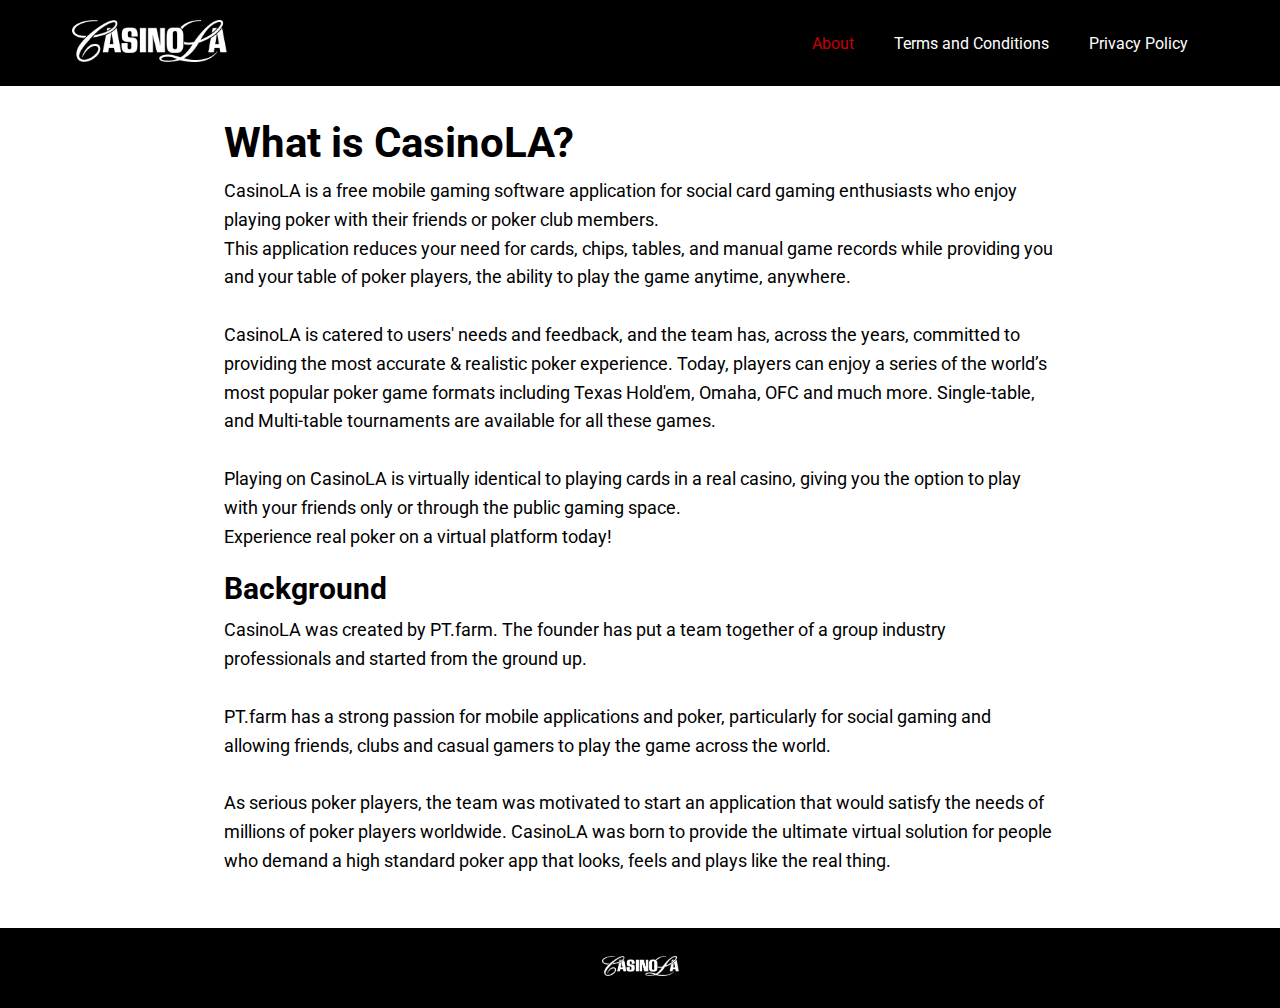
==== commit 88483fd4: "Manage About, Privacy Policy and Terms and condition page for Desktop view" ====
--- a/index.html
+++ b/index.html
@@ -1,478 +1,75 @@
 <!DOCTYPE html>
 <html lang="en">
-  <head>
-    <meta charset="UTF-8" />
-    <meta http-equiv="X-UA-Compatible" content="IE=edge" />
-    <meta name="viewport" content="width=device-width, initial-scale=1.0" />
-    <title>Document</title>
-  </head>
-  <style>
-    .tab {
-  overflow: hidden;
-  border: 1px solid #ccc;
-  background-color: #f1f1f1;
-}
-
-.active{
-    background-color: black;
-    color:white;
-}
-.tabcontent {
-  display: none;
-  padding: 6px 12px;
-  border: 1px solid #ccc;
-  border-top: none;
-}
-  </style>
-  <body>
-    <div class="tab">
-        <a id="about-link" href="#about-page" class="tablinks" onclick="openTab(event, 'about')">About</a>
-        <a id="terms-link" href="#terms-page" class="tablinks" onclick="openTab(event, 'terms')">Terms and Conditions</a>
-        <a id="privacy-link"href="#privacy-page" class="tablinks" onclick="openTab(event, 'privacy')">Privacy Policy</a>
+<head>
+  <meta charset="UTF-8" />
+  <meta http-equiv="X-UA-Compatible" content="IE=edge" />
+  <meta name="viewport" content="width=device-width, initial-scale=1.0" />
+  <link rel="preconnect" href="https://fonts.googleapis.com">
+  <link rel="preconnect" href="https://fonts.gstatic.com" crossorigin>
+  <link href="https://fonts.googleapis.com/css2?family=Roboto:ital,wght@0,300;0,500;0,700;1,400&display=swap" rel="stylesheet">
+  <link rel="stylesheet" href="css/style.css">
+  <title>CasinoLA</title>
+</head>
+<body>
+  <header class="header">
+    <div class="logo">
+      <a href="index.html"><img src="images/logo.png" alt="Casinola Poker"></a>
     </div>
-    <div id="about" class="tabcontent">
-        <pre>
-        <h2>What is CasinoLA?</h2>
-
-CasinoLA is a free mobile gaming software application for social card gaming enthusiasts who enjoy playing poker with their friends or poker club members.
-
-​
-
-This application reduces your need for cards, chips, tables, and manual game records while providing you and your table of poker players, the ability to play the game anytime, anywhere.
-
- 
-
-CasinoLA is catered to users' needs and feedback, and the team has, across the years, committed to providing the most accurate & realistic poker experience. Today, players can enjoy a series of the world’s most popular poker game formats including Texas Hold'em, Omaha, OFC and much more. Single-table, and Multi-table tournaments are available for all these games.
-
-​
-
-Playing on CasinoLA is virtually identical to playing cards in a real casino, giving you the option to play with your friends only or through the public gaming space. 
-
-​
-
-Experience real poker on a virtual platform today!
-
-<h2>Background</h2>
-
-CasinoLA was created by PT.farm. The founder has put a team together of a group industry professionals and started from the ground up.
-
- 
-
-PT.farm has a strong passion for mobile applications and poker, particularly for social gaming and allowing friends, clubs and casual gamers to play the game across the world.
-
-​
-
-As serious poker players, the team was motivated to start an application that would satisfy the needs of millions of poker players worldwide. CasinoLA was born to provide the ultimate virtual solution for people who demand a high standard poker app that looks, feels and plays like the real thing.
-        </pre>
+    <nav class="navbar">
+      <a id="about-link" href="index.html" class="navbar__links active" onclick="openTab(event, 'about')">About</a>
+      <a id="terms-link" href="term-and-condition.html" class="navbar__links" onclick="openTab(event, 'terms')">Terms and Conditions</a>
+      <a id="privacy-link"href="privacy-policy.html" class="navbar__links" onclick="openTab(event, 'privacy')">Privacy Policy</a>
+    </nav>
+  </header>
+  <section id="about" class="container">
+    <div class="content">
+      <h1 class="content__heading">What is CasinoLA?</h1>
+      <p class="content__detail">CasinoLA is a free mobile gaming software application for social card gaming enthusiasts who enjoy playing poker with their friends or poker club members.<br/>
+        This application reduces your need for cards, chips, tables, and manual game records while providing you and your table of poker players, the ability to play the game anytime, anywhere.<br/><br/>
+        CasinoLA is catered to users' needs and feedback, and the team has, across the years, committed to providing the most accurate & realistic poker experience. Today, players can enjoy a 
+        series of the world’s most popular poker game formats including Texas Hold'em, Omaha, OFC and much more. Single-table, and Multi-table tournaments are available for all these games.<br/><br/>
+        Playing on CasinoLA is virtually identical to playing cards in a real casino, giving you the option to play with your friends only or through the public gaming space.<br/>
+        
+        Experience real poker on a virtual platform today!
+      </p>
     </div>
-    <div id="terms" class="tabcontent">
-        <pre>
-
-
-Please read these Terms of Use ("Terms", "Terms of Use") carefully before using the CasinoLA mobile application. PT.farm Inc., ("us", "we", or "our") operates the CasinoLA mobile application, website, social media pages and related services (collectively, the "Service").
-
-Your access to and use of the Service is conditioned on your acceptance of and compliance with these Terms. These Terms apply to all visitors, users and others who access or use the Service. If you disagree with any part of the terms then you may not access the Service.
-
-This software is for entertainment only. Using this software to gamble for money or anything of value is done so at your own risk. By registering for an Account or otherwise using the Service, you affirm that you (1) are 18 years or older, or 13 years or older and have your parent or guardian's consent to the Agreements, and (2) have the power to enter a binding contract with us and not be barred from doing so under any applicable laws. Users are required to follow our Anti-Abuse Policy at all times while using our service:  https://www.CasinoLAapp.com/single-post/2018/07/24/Anti-Abuse-Policy
-
-Purchases
-
-If you wish to purchase any product or service made available through the Service ("Purchase"), you may be asked to supply certain information relevant to your Purchase including, without limitation, your credit card number, the expiration date of your credit card, your billing address, and your shipping information.
-
-You represent and warrant that: (i) you have the legal right to use any credit card(s) or other payment method(s) in connection with any Purchase; and that (ii) the information you supply to us is true, correct and complete.
-
-By submitting such information, you grant us the right to provide the information to third parties for purposes of facilitating the completion of Purchases.
-
-We reserve the right to refuse or cancel your order at any time for certain reasons including but not limited to: product or service availability, errors in the description or price of the product or service, error in your order or other reasons.
-
-We reserve the right to refuse or cancel your order if fraud or an unauthorized or illegal transaction is suspected.
-
-
-Availability, Errors and Inaccuracies
-
-We are constantly updating our offerings of products and services on the Service. The products or services available on our Service may be mispriced, described inaccurately, or unavailable, and we may experience delays in updating information on the Service and in our advertising on other websites.
-
-We cannot and do not guarantee the accuracy or completeness of any information, including prices, product images, specifications, availability, and services. We reserve the right to change or update information and to correct errors, inaccuracies, or omissions at any time without prior notice.
-
-
-Contests and Promotions
-
-Any contests or other promotions (collectively, "Promotions") made available through the Service may be governed by rules that are separate from these Terms. If you participate in any Promotions, please review the applicable rules as well as our Privacy Policy. If the rules for a Promotion conflict with these Terms, the Promotion rules will apply.
-
-
-Price Changes
-
-PT.farm Inc., in its sole discretion and at any time, may modify the purchase price for the in-store items. Any in-store item price changes will become effective at the end of the then-current purchase.
-
-
-Refunds
-
-As with most downloadable software products, items bought in our games (in-app purchases) are non-refundable. In rare cases, exceptions can be applied.
-
-If the purchase was made on an Apple (iOS) device:
-
-For purchases made on an iOS device, PT.farm Inc., is not able to handle refunds directly. Please visit Apple support and select the "Contact iTunes store support" link, then "Purchases, billing and redemption" and choose the option that fits you best.
-
-If the purchase was made on a Google (Android) device:
-
-For purchases made on a Google device, PT.farm Inc., is not able to handle refunds directly. Please visit Google Play Help and select “Get a refund on Google Play” underneath “Refunds & returns” drop-down and choose the option that fits you best. It may help to have your transaction ID ready (looks similar to this - GPA.1234-1234-1234-12345). Receipts for transactions have been emailed to you by Google after each purchase.
-
- 
-Content
-
-Our Service allows you to post, link, store, share and otherwise make available certain information, text, graphics, videos, or other material ("Content"). You are responsible for the Content that you post to the Service, including its legality, reliability, and appropriateness.
-
-By posting Content to the Service, you grant us the right and license to use, modify, publicly perform, publicly display, reproduce, and distribute such Content on and through the Service. You retain any and all of your rights to any Content you submit, post or display on or through the Service and you are responsible for protecting those rights. You agree that this license includes the right for us to make your Content available to other users of the Service, who may also use your Content subject to these Terms.
-
-You represent and warrant that: (i) the Content is yours (you own it) or you have the right to use it and grant us the rights and license as provided in these Terms, and (ii) the posting of your Content on or through the Service does not violate the privacy rights, publicity rights, copyrights, contract rights or any other rights of any person.
-
-
-Accounts
-
-When you create an account with us, you must provide us information that is accurate, complete, and current at all times. Failure to do so constitutes a breach of the Terms, which may result in immediate termination of your account on our Service.
-
-You are responsible for safeguarding the password that you use to access the Service and for any activities or actions under your password, whether your password is with our Service or a third-party service.
-
-You agree not to disclose your password to any third party. You must notify us immediately upon becoming aware of any breach of security or unauthorized use of your account.
-
-You may not use as a username the name of another person or entity or that is not lawfully available for use, a name or trademark that is subject to any rights of another person or entity other than you without appropriate authorization, or a name that is otherwise offensive, vulgar or obscene.
-
-
-Copyright Policy
-
-We respect the intellectual property rights of others. It is our policy to respond to any claim that Content posted on the Service infringes the copyright or other intellectual property infringement ("Infringement") of any person.
-
-If you are a copyright owner, or authorized on behalf of one, and you believe that the copyrighted work has been copied in a way that constitutes copyright infringement that is taking place through the Service, you must submit your notice in writing to the attention of "Copyright Infringement" of contact@CasinoLAapp.com and include in your notice a detailed description of the alleged Infringement.
-
-You may be held accountable for damages (including costs and attorneys' fees) for misrepresenting that any Content is infringing your copyright.
-
- 
-Intellectual Property
-
-The Service and its original content (excluding Content provided by users), features and functionality are and will remain the exclusive property of PT.farm Inc., and its licensors. The Service is protected by copyright, trademark, and other laws of both the Taiwan and foreign countries. Our trademarks and trade dress may not be used in connection with any product or service without the prior written consent of PT.farm Inc.
-
-Links To Other Websites
-
-Our Service may contain links to third-party websites or services that are not owned or controlled by PT.farm Inc.
-
-PT.farm Inc., has no control over, and assumes no responsibility for, the content, privacy policies, or practices of any third party websites or services. You further acknowledge and agree that PT.farm Inc., Ltd. shall not be responsible or liable, directly or indirectly, for any damage or loss caused or alleged to be caused by or in connection with use of or reliance on any such content, goods or services available on or through any such websites or services.
-
-We strongly advise you to read the terms and conditions and privacy policies of any third-party websites or services that you visit.
-
-
-Termination
-
-We may terminate or suspend your account immediately, without prior notice or liability, for any reason whatsoever, including without limitation if you breach the Terms.
-
-​
-Upon termination, your right to use the Service will immediately cease. If you wish to terminate your account, you may simply discontinue using the Service.
-
-
-Limitation Of Liability
-
-In no event shall PT.farm Inc., nor its directors, employees, partners, agents, suppliers, or affiliates, be liable for any indirect, incidental, special, consequential or punitive damages, including without limitation, loss of profits, data, use, goodwill, or other intangible losses, resulting from (i) your access to or use of or inability to access or use the Service; (ii) any conduct or content of any third party on the Service; (iii) any content obtained from the Service; and (iv) unauthorized access, use or alteration of your transmissions or content, whether based on warranty, contract, tort (including negligence) or any other legal theory, whether or not we have been informed of the possibility of such damage, and even if a remedy set forth herein is found to have failed of its essential purpose.
-
-
-Disclaimer
-
-Your use of the Service is at your sole risk. The Service is provided on an "AS IS" and "AS AVAILABLE" basis. The Service is provided without warranties of any kind, whether express or implied, including, but not limited to, implied warranties of merchantability, fitness for a particular purpose, non-infringement or course of performance.
-
-
-PT.farm Inc., its subsidiaries, affiliates, and its licensors do not warrant that a) the Service will function uninterrupted, secure or available at any particular time or location; b) any errors or defects will be corrected; c) the Service is free of viruses or other harmful components; or d) the results of using the Service will meet your requirements.
-
- 
-Governing Law
-
-These Terms shall be governed and construed in accordance with the laws of Taiwan, without regard to its conflict of law provisions.
-
-Our failure to enforce any right or provision of these Terms will not be considered a waiver of those rights. If any provision of these Terms is held to be invalid or unenforceable by a court, the remaining provisions of these Terms will remain in effect. These Terms constitute the entire agreement between us regarding our Service, and supersede and replace any prior agreements we might have between us regarding the Service.
-
-
-Changes
-
-We reserve the right, at our sole discretion, to modify or replace these Terms at any time. If a revision is material we will try to provide at least 30 days notice prior to any new terms taking effect. What constitutes a material change will be determined at our sole discretion.
-
-By continuing to access or use our Service after those revisions become effective, you agree to be bound by the revised terms. If you do not agree to the new terms, please stop using the Service.
-
-
-Contact Us
-
-If you have any questions about these Terms, please contact us at contact@CasinoLAapp.com.
-        </pre>
+    
+    <div class="content">
+      <h2 class="content__heading">Background</h2>
+      <p class="content__detail">
+        CasinoLA was created by PT.farm. The founder has put a team together of a group industry professionals and started from the ground up.<br/><br/>
+        PT.farm has a strong passion for mobile applications and poker, particularly for social gaming and allowing friends, clubs and casual gamers to play the game across the world.<br/> <br/> 
+        As serious poker players, the team was motivated to start an application that would satisfy the needs of millions of poker players worldwide. CasinoLA was born to provide the ultimate virtual
+        solution for people who demand a high standard poker app that looks, feels and plays like the real thing.
+      </p>
     </div>
-        <div id="privacy" class="tabcontent">
-    <pre>
-<h2>Privacy Policy</h2>
-​
-
-PT.farm Inc., ("us", "we", or "our") operates the CasinoLA mobile application (the "Service").
-
-This page informs you of our policies regarding the collection, use and disclosure of Personal Information when you use our Service.
-
-We will not use or share your information with anyone except as described in this Privacy Policy.
-
-
-We use your Personal Information for providing and improving the Service. By using the Service, you agree to the collection and use of information in accordance with this policy. Unless otherwise defined in this Privacy Policy, terms used in this Privacy Policy have the same meanings as in our Terms and Conditions.
-
-
-Information Collection And Use
-
-While using our Service, we may ask you to provide us with certain personally identifiable information that can be used to contact or identify you. Personally identifiable information may include, but is not limited to, your email address, name, phone number, postal address, other information ("Personal Information").
-
-
-Log Data
-
-When you access the Service by or through a mobile device, we may collect certain information automatically, including, but not limited to, the type of mobile device you use, your mobile device unique ID, the IP address of your mobile device, your mobile operating system, the type of mobile Internet browser you use and other statistics ("Log Data").
-
-In addition, we may use third party services such as Google Analytics that collect, monitor and analyze this type of information in order to increase our Service's functionality. These third party service providers have their own privacy policies addressing how they use such information.
-
-
-Location Information
-
-We may use and store information about your location, if you give us permission to do so. We use this information to provide features of our Service, to improve and customize our Service. You can enable or disable location services when you use our Service at anytime, through your mobile device settings.
-
-Information Collected
-
-PT.farm Inc.'s primary objective in collecting user information is to provide and enhance the Service and to enable users to enjoy the Service. When you install, play PT.farm Inc.’s mobile application CasinoLA or access any of our Services, PT.farm Inc. may automatically receive, collect and record certain information about you, whether through the Services directly or through a third party social network (like Facebook) or other third party services ("Account Information").
-
-
-Personal Information
-
-“Personal information” means information about you that can be used to contact or identify you. The personal information types collected in accordance with the Service may vary depending on the activity and may include:
-
-(1) Your first and last name (or the name you have associated with your device);
-
-(2) Your social network or third party service user identification number (like your Facebook ID number), which is linked to publicly-available information like your name and profile photo (including the social network ID numbers and other public data of your friends);
-
-(3) Your mobile device’s unique identifier (UDID);                                                                                      
-
-(4) Your telephone number;
-
-(5) Transaction identifiers for purchases;
-
-(6) Your email address used to login the social network;
-
-(7) Your profile picture or its URL; or
-
-(8) Any other relevant information included in your application, social network or other online profile.
-
-
-Additionally, PT.farm Inc. may acquire information from you through:
-
-(1) Your access and participation in message boards;
-
-(2) The contents of your requests to our customer support; or
-
-(3) Your purchase of virtual items of any type.
-
-If you purchase a license to use in-game virtual currency or virtual items in any of our games, our third party payment processor will collect the billing and financial information it needs to process your charges. This may include your postal address, e-mail address and financial information. PT.farm Inc. does not collect or store your financial information, like credit card numbers. However, PT.farm Inc.’s payment processors may share non-financial information with us related to your purchases, like your name, billing address and the items purchased in order to fulfill your order.
-
-PT.farm Inc. may also obtain the billing and payment information that you provide when your purchase is processed by another party (like Facebook, Apple or Google) such as when you purchase something in a game you play on a social network or that you downloaded on your mobile device however does not store it.
-
-Our Terms of Service explain our policies and terms relevant to our charges, billing practices, third party credits and virtual currencies. Please note that such purchases may also be subject to additional policies of such third party site.
-
-
-Non-Personal Information
-
-“Non-personal information” is information that, when taken alone, cannot be used to identify or contact you. PT.farm Inc. may collect non-personal information about your use of its Service in the course of your game play. PT.farm Inc. may also invite you to share non-personal information about yourself which may include but is not limited to:
-
-(1) Your age and date of birth;
-
-(2) Your gender;
-
-(3) Information about the hardware you may own;
-
-(4) Your country;                                                                                                                                         
-
-(5) If applicable, your physical geolocation and that of the devices you use to access our Services;       
-
-(6) Your favorite websites, friend information and fan pages; or
-
-(7) Any other information included in your application, social network or other online profile.
-
-If non-personal information is collected for an activity that also requires personal information, PT.farm Inc. may combine your non-personal information with your personal information in an attempt to provide you with a better user experience, to improve the value and quality of the Services, to analyze how its Services are used and to create new features, promotions and functionalities. The Service can also record game play information such as your game session duration or your hands’ history.
-
-In addition to information collected as described above, you may choose to share additional information about yourself throughout the Service, such as on club chat and in-game chat rooms. Any actions you perform with other players are considered public, and are in your sole discretion.
-
-Other information PT.farm Inc. may collect includes your occupation, language, zip code, area code, location, and the time zone where a Service is used, as well as information about your computer, mobile device, software, platform, incident data, Internet Protocol (IP) address, network Media Access Control (MAC) address and connection, browser type, browser language, referring pages, exit pages and URLs, number of clicks, domain names, landing pages, pages viewed and the order of those pages, statistics about your interactions with the Service, the amount of time spent on particular pages, and the date and time of this activity, so that PT.farm Inc. can better understand customer behavior and improve its products, Services, and advertising. PT.farm Inc. may also receive either non-personal or public information from third parties in connection with market and demographic studies and/or data that PT.farm Inc. may use to supplement personal information provided directly by you.
-
-
-Use of Your Information
-
-Cookies
-
-Cookies are files with small amount of data, which may include an anonymous unique identifier. Cookies are sent to your browser from a website and stored on your computer's hard drive.
-
-We use "cookies" to collect information. You can instruct your browser to refuse all cookies or to indicate when a cookie is being sent. However, if you do not accept cookies, you may not be able to use some portions of our Service.
-
-
-Behavioral Remarketing
-PT.farm Inc. may use remarketing/retargeting services provided by Facebook, Google,  Snapchat, Twitter, Unity, etc., to advertise on third party platforms to you on basis of  information collected upon your access to our Service. We, and our third-party vendors, use  cookies and/or advertising identifiers to inform, optimize and serve ads based on your past  access to our Service. Depending on the privacy settings on your device, the information  collection may initiate immediately when you open our application.
-
-
-Our use of remarking/retargeting services will always be in compliance with the privacy  settings on your device, and the applicable platform rules. You may opt out of targeted ads by  disabling advertising and tracking cookies in your browser, or by refusing tracking in your  device’s privacy settings. You may consult official support information pages (usually entitled
-“Privacy” or “Advertising”) to learn how to refuse tracking on a particular browser/device. The  following links may also contain useful information. 
-
-For iOS devices: https://support.apple.com/en-us/HT205223.
-
-For Android devices: https://support.google.com/googleplay/android developer/answer/6048248?hl=en#zippy=%2Chow-to-opt-out-of-personalized-ads.
-
-For Google: https://policies.google.com/privacy?hl=en.
-
-For Facebook: https://www.facebook.com/help/568137493302217.
-
-For Twitter: https://help.twitter.com/en/safety-and-security/privacy-controls-for tailored-ads.
-
-For Unity: https://unity3d.com/legal/privacypolicy#:~:text=You%20can%20opt%2Dout%20then,you%20in%20that%20particular %20app).&text=Unity%20gets%20these%20ads%20from%20third%2Dparty%20net works.
-​
-
-How PT.farm Inc. Uses Your Information
-
-PT.farm Inc. uses your information to create your CasinoLA accounts and allows you to play our game, to operate, and optimize our Services, to provide you with a safe, smooth, efficient, and customized experience, to fulfill your specific requests and purchase orders, and to send you other account-related information. In addition, the personal information you provide will allow PT.farm Inc. to send you messages regarding, among other things, in-games (in-app) updates, new products, features, enhancements, special and promotional offers, upgrade opportunities, contests and events of interest. We will keep you informed of your in-game (in-app) activity, including comments from friends, notifications about in-game (in-app) status as well as notifications of gifts. You may also later opt out of certain of these communications, as further detailed below.
-
-​
-PT.farm Inc. may also use personal and non-personal information, both individually and combined together, to better understand the behavior and preferences of its customers, to identify, suggest and enable communication and connections with other PT.farm Inc. users and personalize our Services to you, to provide technical support and respond to inquiries, to troubleshoot technical problems, to help create a safer and more trusted environment for our players by preventing fraud or potentially illegal activities, to deliver and enforcing our Terms of Service, target and serve static and dynamic advertising, to enforce our Terms of Service, to provide a in-game (in-app) leaderboard and promote in-game (in-app) player game records and hand history, to solicit input and feedback to improve PT.farm Inc. products and Services and their content, to ensure proper functioning of our products and Services, to manage and deliver contextual and behavioral advertising, to administer rewards, surveys, contests, or other promotional activities or events sponsored or managed by us or our business partners, to comply with our legal obligations, resolve any disputes we may have with you or other players, and to enforce our agreements with third parties and conduct research.
-
-In all cases of data access and collection, the information you provide will not be disclosed, rented, loaned, leased, sold, or otherwise voluntarily distributed to unaffiliated third parties and will be used solely for the purpose stated herein. PT.farm Inc. will retain your information for as long as your account is active or as needed to provide you Services depends on why we collected this information and how we use it. We will not retain your personal information for longer than is necessary for our business purposes or for legal requirements. For instance, we may retain some information for a few years after you have closed your account if this is necessary to meet our legal obligations or to exercise, defend or establish legal rights. If you wish to cancel your account or request that PT.farm Inc. no longer use your information contact PT.farm Inc. at the email address provided in the Your Rights section below. Note that there may be instances where PT.farm Inc. is legally required to retain your information.
-
-
-Service Providers
-We use GameSparks LTD to host our mobile application services. For more information about GameSparks LTD, please read their privacy policy at https://www.gamesparks.com/privacy-policy/.
-
-
-We employ third party companies and individuals to facilitate our Service, to provide the Service on our behalf, to perform Service-related services or to assist us in analyzing how our Service is used. These third party services include:
-
-We use Flurry Analytics to better understand our users for improving our applications performance. For more information about Flurry, please read their Terms of Service at https://developer.yahoo.com/flurry/legal-privacy/terms-service/.
-
-We use Fabric.io Answers to analyse our application’s data. We also use Fabric.io Crashlytics to optimise our application’s gameplay. For more information about Fabric.io, please read their Terms of Service at https://fabric.io/terms.
-
-We use Appsflyer to help with our company’s marketing efforts. For more information about Appsflyer, please read their Terms of Service at https://www.appsflyer.com/terms-of-use/.
-
-We use OneSignal to assist in our application’s message and notification delivery. For more information about OneSignal, please read their Terms of Service at https://onesignal.com/tos.
-
-We use SDKBOX to facilitate the continuous development of our application. For more information about SDKBOX, please read their Terms of Service at http://www.sdkbox.com/privacy.
-
-We use Branch.io to allow users to effectively connect with their friends on our application. For more information about Branch.io, please read their Terms of Service at https://branch.io/policies/#terms-and-conditions/.
-
-These third parties have access to your Personal Information only to perform these tasks on our behalf and are obligated not to disclose or use it for any other purpose.
-
-
-Communications
-
-Where you have consented we may use your Personal Information to contact you with newsletters, marketing or promotional materials and other information that may be of interest to you. You may opt out of receiving any, or all, of these communications from us by following the unsubscribe link or instructions provided in any email we send.
-
-
-Compliance With Laws
-
-We will disclose your Personal Information where required to do so by law or subpoena or if we believe that such action is necessary to comply with the law and the reasonable requests of law enforcement or to protect the security or integrity of our Service.
-
-Business Transaction
-
-If PT.farm Inc. is involved in a merger, acquisition or asset sale, your Personal Information may be transferred. We will provide notice before your Personal Information is transferred and becomes subject to a different Privacy Policy.
-
-Security
-
-The security of your Personal Information is important to us, but remember that no method of transmission over the Internet, or method of electronic storage is 100% secure. While we strive to use commercially acceptable means to protect your Personal Information, we cannot guarantee its absolute security.
-
-International Transfer
-Depending on the portion of Services you access, your information may be stored on servers  controlled by us or our third-party service providers located in a European Economic Area (EEA) country, the United Kingdom, the United States, and/or Taiwan. The aforementioned  countries/territories all have different data protection laws, which may differ than those from  your jurisdiction.
-
-
-Where we transfer your information internationally, we rely separately, alternatively, and  independently on the applicable legal bases. We take steps to ensure that adequate safeguards  and mechanisms are in place for the protection of your information. If you would like to find  out more about these safeguards, please let us know by writing to contact@CasinoLAapp.com.
-
-Links To Other Sites
-
-Our Service may contain links to other sites that are not operated by us. If you click on a third party link, you will be directed to that third party's site. We strongly advise you to review the Privacy Policy of every site you visit.
-
-We have no control over, and assume no responsibility for the content, privacy policies or practices of any third party sites or services.
-
-
-Children's Privacy
-
-Our Service does not address anyone under the age of 13 ("Children").
-
-We do not knowingly collect personally identifiable information from children under 13. If you are a parent or guardian and you are aware that your Children has provided us with Personal Information, please contact us. If we become aware that we have collected Personal Information from a children under age 13 without verification of parental consent, we take steps to remove that information from our servers.
-
-<h2>Changes To This Privacy Policy</h2>
-
-We may update our Privacy Policy from time to time. We will notify you of any changes by posting the new Privacy Policy on this page.
-
-
-
-You are advised to review this Privacy Policy periodically for any changes. Changes to this Privacy Policy are effective when they are posted on this page.
-
-<h2>Your Rights</h2>
-Our postal address is 6F.-4, No.43, Sec. 1, Chongqing S. Rd., Zhongzheng Dist., Taipei City 100, Taiwan (R.O.C.) , 10045, and our email contact is contact@CasinoLAapp.com.
-
-You have the right to access personal information that we process about you.
-
-You can request information about:
-
-What personal data we hold about you;
-
-The purposes of the processing;
-
-The categories of personal data concerned;
-
-The recipients to whom the personal data has/will be disclosed;
-
-How long we intend to store your personal data for;
-
-If we did not collect the data directly from you, information about the source.
-
-
-You may also request that we update any incomplete or inaccurate data about you. We will strive to correct this as quickly as possible unless there are valid reasons for not doing so.
-
-
-You also have the right to request that we delete your personal data in accordance with GDPR.
-
-
-You may request we action your rights by contacting us at PT.farm Inc. You can make your request by emailing us at contact@CasinoLAapp.com.
-
-
-If we receive a request from you to exercise any of the above rights, we will ask you to verify your identity before acting on the request; this is to ensure that your data is protected and kept secure.
-
-
-
-PT.farm Inc. is located at 6F.-4, No.43, Sec. 1, Chongqing S. Rd., Zhongzheng Dist., Taipei City 100, Taiwan (R.O.C.) , 10045. PT.farm Inc.’s registration number is 54350968.
-
-​
-
-If you have any questions about this Privacy Policy, please contact our Data Protection Officer (DPO) at dpo@CasinoLAapp.com. You can also contact us at contact@CasinoLAapp.com.
-    </pre>
-        </div>
+  </section>
+  
+  <footer class="footer">
+    <div class="footer__image">
+      <img src="images/logo.png" alt="Footer Logo">
+    </div>
+    
+  </footer>
 </body>
 
 <script>
-    var previousTab = window.location.hash;
-    if (!previousTab) previousTab = "terms";
-    else previousTab = previousTab.replace("-page", "").substr(1);
-    document.getElementById(previousTab).style.display = "block";
-    document.getElementById(previousTab+"-link").classList.add("active");
-    // function openTab(evt, cityName) {
-    //     console.log(window.location)
-    //     var i, tabcontent, tablinks;
-    //     tabcontent = document.getElementsByClassName("tabcontent");
-    //     for (i = 0; i < tabcontent.length; i++) {
-    //     tabcontent[i].style.display = "none";
-    //     }
-    //     tablinks = document.getElementsByClassName("tablinks");
-    //     for (i = 0; i < tablinks.length; i++) {
-    //     tablinks[i].className = tablinks[i].className.replace(" active", "");
-    //     }
-    //     document.getElementById(cityName).style.display = "block";
-    //     evt.currentTarget.classList.add("active");
-    // }
-    function openTab(evt, tab) {
-      // Displays the required Tab
-      document.getElementById(previousTab).style.display = "none";
-      document.getElementById(tab).style.display = "block";
-
-      //Change the active status of the Tab Navigation Link
-      document.getElementById(previousTab+"-link").classList.remove("active");
-      document.getElementById(tab+"-link").classList.add("active");
-
-      previousTab = tab;
-    }
-  </script>
+  var previousTab = window.location.hash;
+  if (!previousTab) previousTab = "terms";
+  else previousTab = previousTab.replace("-page", "").substr(1);
+  document.getElementById(previousTab).style.display = "block";
+  document.getElementById(previousTab+"-link").classList.add("active");
+  
+  function openTab(evt, tab) {
+    // Displays the required Tab
+    document.getElementById(previousTab).style.display = "none";
+    document.getElementById(tab).style.display = "block";
+    
+    //Change the active status of the Tab Navigation Link
+    document.getElementById(previousTab+"-link").classList.remove("active");
+    document.getElementById(tab+"-link").classList.add("active");
+    
+    previousTab = tab;
+  }
+</script>
 </html>
--- a/css/style.css
+++ b/css/style.css
@@ -0,0 +1,5 @@
+@import url("_base.css");
+@import url("_header.css");
+@import url("_content.css");
+@import url("_footer.css");
+@import url("_responsive.css");
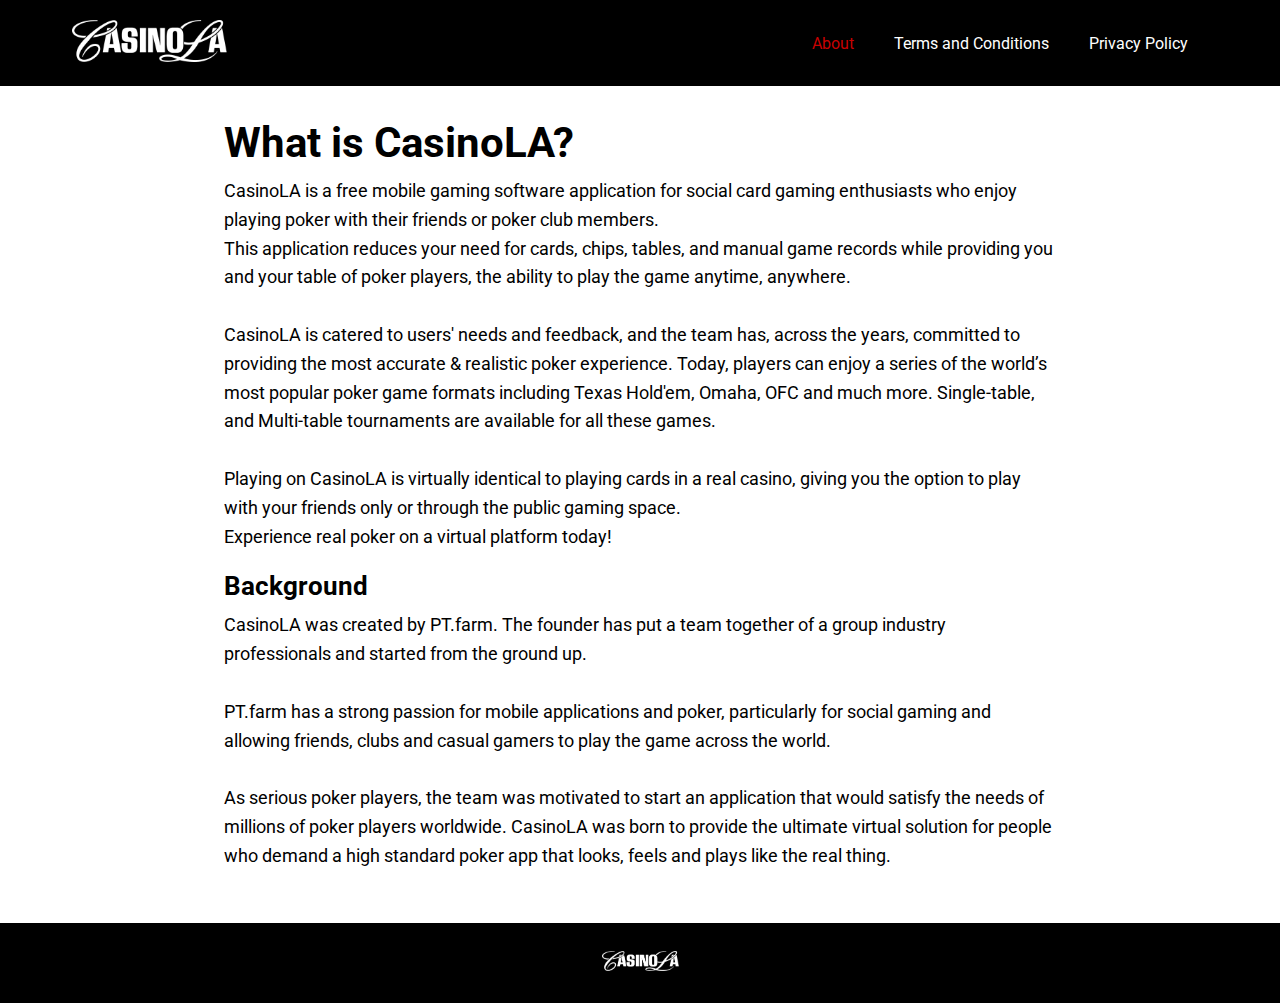
==== commit dc405a82: "Manage navigation menu bar icon and animation in poker" ====
--- a/index.html
+++ b/index.html
@@ -8,19 +8,27 @@
   <link rel="preconnect" href="https://fonts.gstatic.com" crossorigin>
   <link href="https://fonts.googleapis.com/css2?family=Roboto:ital,wght@0,300;0,500;0,700;1,400&display=swap" rel="stylesheet">
   <link rel="stylesheet" href="css/style.css">
+  <link rel="stylesheet" href="lib/font-awesome/css/font-awesome.min.css">
+  <!-- <link rel="stylesheet" href="https://cdnjs.cloudflare.com/ajax/libs/font-awesome/5.15.4/css/fontawesome.min.css" integrity="sha512-P9vJUXK+LyvAzj8otTOKzdfF1F3UYVl13+F8Fof8/2QNb8Twd6Vb+VD52I7+87tex9UXxnzPgWA3rH96RExA7A==" crossorigin="anonymous" referrerpolicy="no-referrer" /> -->
   <title>CasinoLA</title>
 </head>
 <body>
+  <div class="wrapper">
   <header class="header">
     <div class="logo">
       <a href="index.html"><img src="images/logo.png" alt="Casinola Poker"></a>
     </div>
+    <label class="menu-icon" for="label-menu">
+      <i class="fa fa-bars" aria-hidden="true"></i>
+		</label>
+    <input type="checkbox" name="checkbox" id="label-menu">
     <nav class="navbar">
       <a id="about-link" href="index.html" class="navbar__links active" onclick="openTab(event, 'about')">About</a>
       <a id="terms-link" href="term-and-condition.html" class="navbar__links" onclick="openTab(event, 'terms')">Terms and Conditions</a>
       <a id="privacy-link"href="privacy-policy.html" class="navbar__links" onclick="openTab(event, 'privacy')">Privacy Policy</a>
     </nav>
   </header>
+  <!-- about-page -->
   <section id="about" class="container">
     <div class="content">
       <h1 class="content__heading">What is CasinoLA?</h1>
@@ -51,6 +59,7 @@
     </div>
     
   </footer>
+</div>
 </body>
 
 <script>
--- a/css/style.css
+++ b/css/style.css
@@ -1,5 +1,225 @@
-@import url("_base.css");
-@import url("_header.css");
-@import url("_content.css");
-@import url("_footer.css");
-@import url("_responsive.css");
+:root {
+  --black: #000;
+  --gray: rgba(236, 236, 236, 0.6);
+  --white: #fff;
+  --red: #c80000;
+}
+
+* {
+  box-sizing: border-box;
+}
+
+body {
+  font-family: "Roboto", sans-serif;
+  width: 100%;
+  color: var(--black);
+  margin: 0;
+  background: var(--white);
+}
+
+.container {
+  width: 65%;
+  margin: 0 auto;
+  display: flex;
+  flex-direction: column;
+  justify-content: center;
+  padding: 2rem 0;
+}
+
+h1,
+h2,
+h3,
+p,
+ul {
+  margin: 0;
+  padding: 0;
+}
+
+h1 {
+  font-size: 42px;
+}
+
+h2 {
+  font-size: 26px;
+  margin-bottom: 10px;
+}
+
+h3 {
+  font-size: 22px;
+  margin-bottom: 10px;
+}
+
+p {
+  font-size: 18px;
+}
+
+.wrapper {
+  min-height: 100vh;
+  display: flex;
+  flex-direction: column;
+}
+
+.ext-link {
+  color: var(--red);
+  text-decoration: underline;
+}
+
+.ext-link:hover {
+  background: var(--red);
+  color: var(--white);
+}
+/* header */
+.header {
+  display: flex;
+  justify-content: space-between;
+  align-items: center;
+  padding: 20px 72px;
+  background: var(--black);
+}
+
+.header .logo:hover {
+  cursor: pointer;
+}
+
+.header .logo img {
+  height: 42px;
+  width: 155px;
+}
+
+.navbar {
+  display: flex;
+  align-items: center;
+}
+
+.navbar__links {
+  color: var(--white);
+  text-decoration: none;
+  padding: 0 20px;
+}
+
+.navbar__links:hover {
+  color: var(--red);
+}
+
+.navbar .active {
+  color: var(--red);
+}
+
+#label-menu {
+  display: none;
+}
+
+/* content */
+.content {
+  margin-bottom: 20px;
+}
+.content .content__heading {
+  margin-bottom: 10px;
+}
+
+.content .content__detail {
+  line-height: 1.8rem;
+}
+
+.list {
+  padding: 10px 0 10px 40px;
+  line-height: 1.5;
+  font-size: 18px;
+  overflow: auto;
+}
+
+/* footer */
+
+.footer {
+  margin-top: auto;
+  width: 100%;
+  height: 80px;
+  background: var(--black);
+  padding: 20px;
+  display: flex;
+  align-items: center;
+  justify-content: center;
+}
+
+.footer .footer__image img {
+  width: 77px;
+  height: 20px;
+}
+
+@media screen and (max-width: 1200px) {
+  .container {
+    width: 70%;
+  }
+}
+@media screen and (max-width: 768px) {
+  .container {
+    width: 90%;
+  }
+  h1 {
+    font-size: 32px;
+  }
+
+  h2 {
+    font-size: 24px;
+  }
+
+  h3 {
+    font-size: 20px;
+  }
+
+  p {
+    font-size: 16px;
+  }
+
+  .header {
+    padding: 20px 25px;
+  }
+
+  .header .logo img {
+    height: 20px;
+    width: 80px;
+  }
+
+  .navbar {
+    transform: scaleY(0);
+    transform-origin: top;
+    transition: 0.3s linear;
+    display: flex;
+    flex-direction: column;
+    align-items: center;
+    position: absolute;
+    left: 0;
+    top: 64px;
+    width: 100%;
+  }
+
+  .navbar__links {
+    padding: 0 10px;
+    font-size: 16px;
+  }
+
+  .menu-icon i {
+    color: white;
+  }
+
+  #label-menu {
+    display: none;
+  }
+
+  #label-menu:checked + .navbar {
+    background: var(--black);
+    color: white;
+    transform: scaleY(1);
+  }
+
+  .navbar .navbar__links {
+    padding: 20px;
+    border-bottom: 1px solid var(--white);
+    width: 100%;
+    text-align: center;
+  }
+
+  .navbar .navbar__links:last-child {
+    border-bottom: unset;
+  }
+}
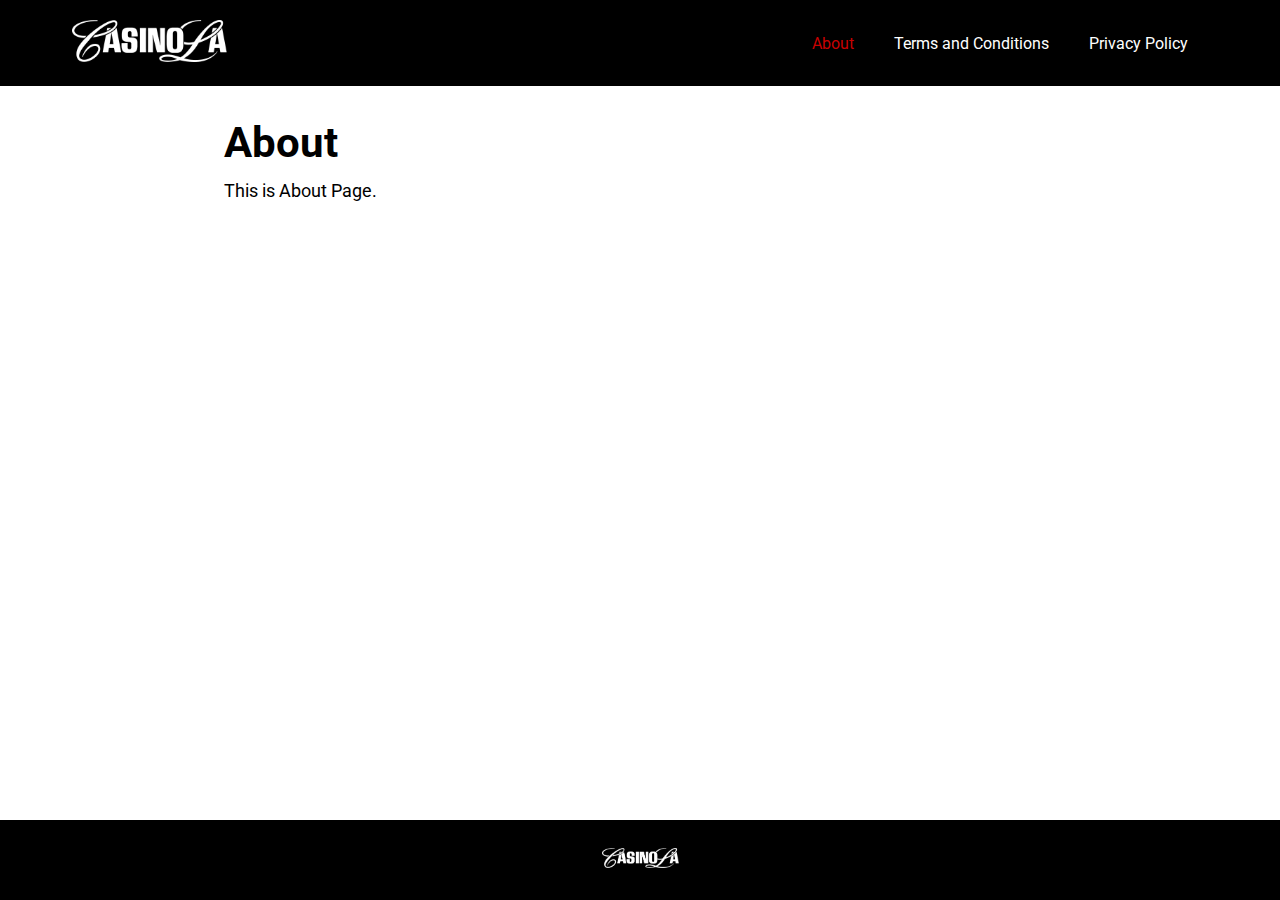
==== commit 79767f65: "Changed each page with dummy text" ====
--- a/index.html
+++ b/index.html
@@ -23,32 +23,17 @@
 		</label>
     <input type="checkbox" name="checkbox" id="label-menu">
     <nav class="navbar">
-      <a id="about-link" href="index.html" class="navbar__links active" onclick="openTab(event, 'about')">About</a>
-      <a id="terms-link" href="term-and-condition.html" class="navbar__links" onclick="openTab(event, 'terms')">Terms and Conditions</a>
-      <a id="privacy-link"href="privacy-policy.html" class="navbar__links" onclick="openTab(event, 'privacy')">Privacy Policy</a>
+      <a id="about-link" href="index.html" class="navbar__links active" ">About</a>
+      <a id="terms-link" href="term-and-condition.html" class="navbar__links" >Terms and Conditions</a>
+      <a id="privacy-link"href="privacy-policy.html" class="navbar__links">Privacy Policy</a>
     </nav>
   </header>
   <!-- about-page -->
   <section id="about" class="container">
     <div class="content">
-      <h1 class="content__heading">What is CasinoLA?</h1>
-      <p class="content__detail">CasinoLA is a free mobile gaming software application for social card gaming enthusiasts who enjoy playing poker with their friends or poker club members.<br/>
-        This application reduces your need for cards, chips, tables, and manual game records while providing you and your table of poker players, the ability to play the game anytime, anywhere.<br/><br/>
-        CasinoLA is catered to users' needs and feedback, and the team has, across the years, committed to providing the most accurate & realistic poker experience. Today, players can enjoy a 
-        series of the world’s most popular poker game formats including Texas Hold'em, Omaha, OFC and much more. Single-table, and Multi-table tournaments are available for all these games.<br/><br/>
-        Playing on CasinoLA is virtually identical to playing cards in a real casino, giving you the option to play with your friends only or through the public gaming space.<br/>
-        
-        Experience real poker on a virtual platform today!
-      </p>
-    </div>
-    
-    <div class="content">
-      <h2 class="content__heading">Background</h2>
+      <h1 class="content__heading">About</h1>
       <p class="content__detail">
-        CasinoLA was created by PT.farm. The founder has put a team together of a group industry professionals and started from the ground up.<br/><br/>
-        PT.farm has a strong passion for mobile applications and poker, particularly for social gaming and allowing friends, clubs and casual gamers to play the game across the world.<br/> <br/> 
-        As serious poker players, the team was motivated to start an application that would satisfy the needs of millions of poker players worldwide. CasinoLA was born to provide the ultimate virtual
-        solution for people who demand a high standard poker app that looks, feels and plays like the real thing.
+        This is About Page.
       </p>
     </div>
   </section>
@@ -62,23 +47,4 @@
 </div>
 </body>
 
-<script>
-  var previousTab = window.location.hash;
-  if (!previousTab) previousTab = "terms";
-  else previousTab = previousTab.replace("-page", "").substr(1);
-  document.getElementById(previousTab).style.display = "block";
-  document.getElementById(previousTab+"-link").classList.add("active");
-  
-  function openTab(evt, tab) {
-    // Displays the required Tab
-    document.getElementById(previousTab).style.display = "none";
-    document.getElementById(tab).style.display = "block";
-    
-    //Change the active status of the Tab Navigation Link
-    document.getElementById(previousTab+"-link").classList.remove("active");
-    document.getElementById(tab+"-link").classList.add("active");
-    
-    previousTab = tab;
-  }
-</script>
 </html>
--- a/css/style.css
+++ b/css/style.css
@@ -202,6 +202,10 @@
     color: white;
   }
 
+  .list {
+    font-size: 16px;
+  }
+
   #label-menu {
     display: none;
   }
